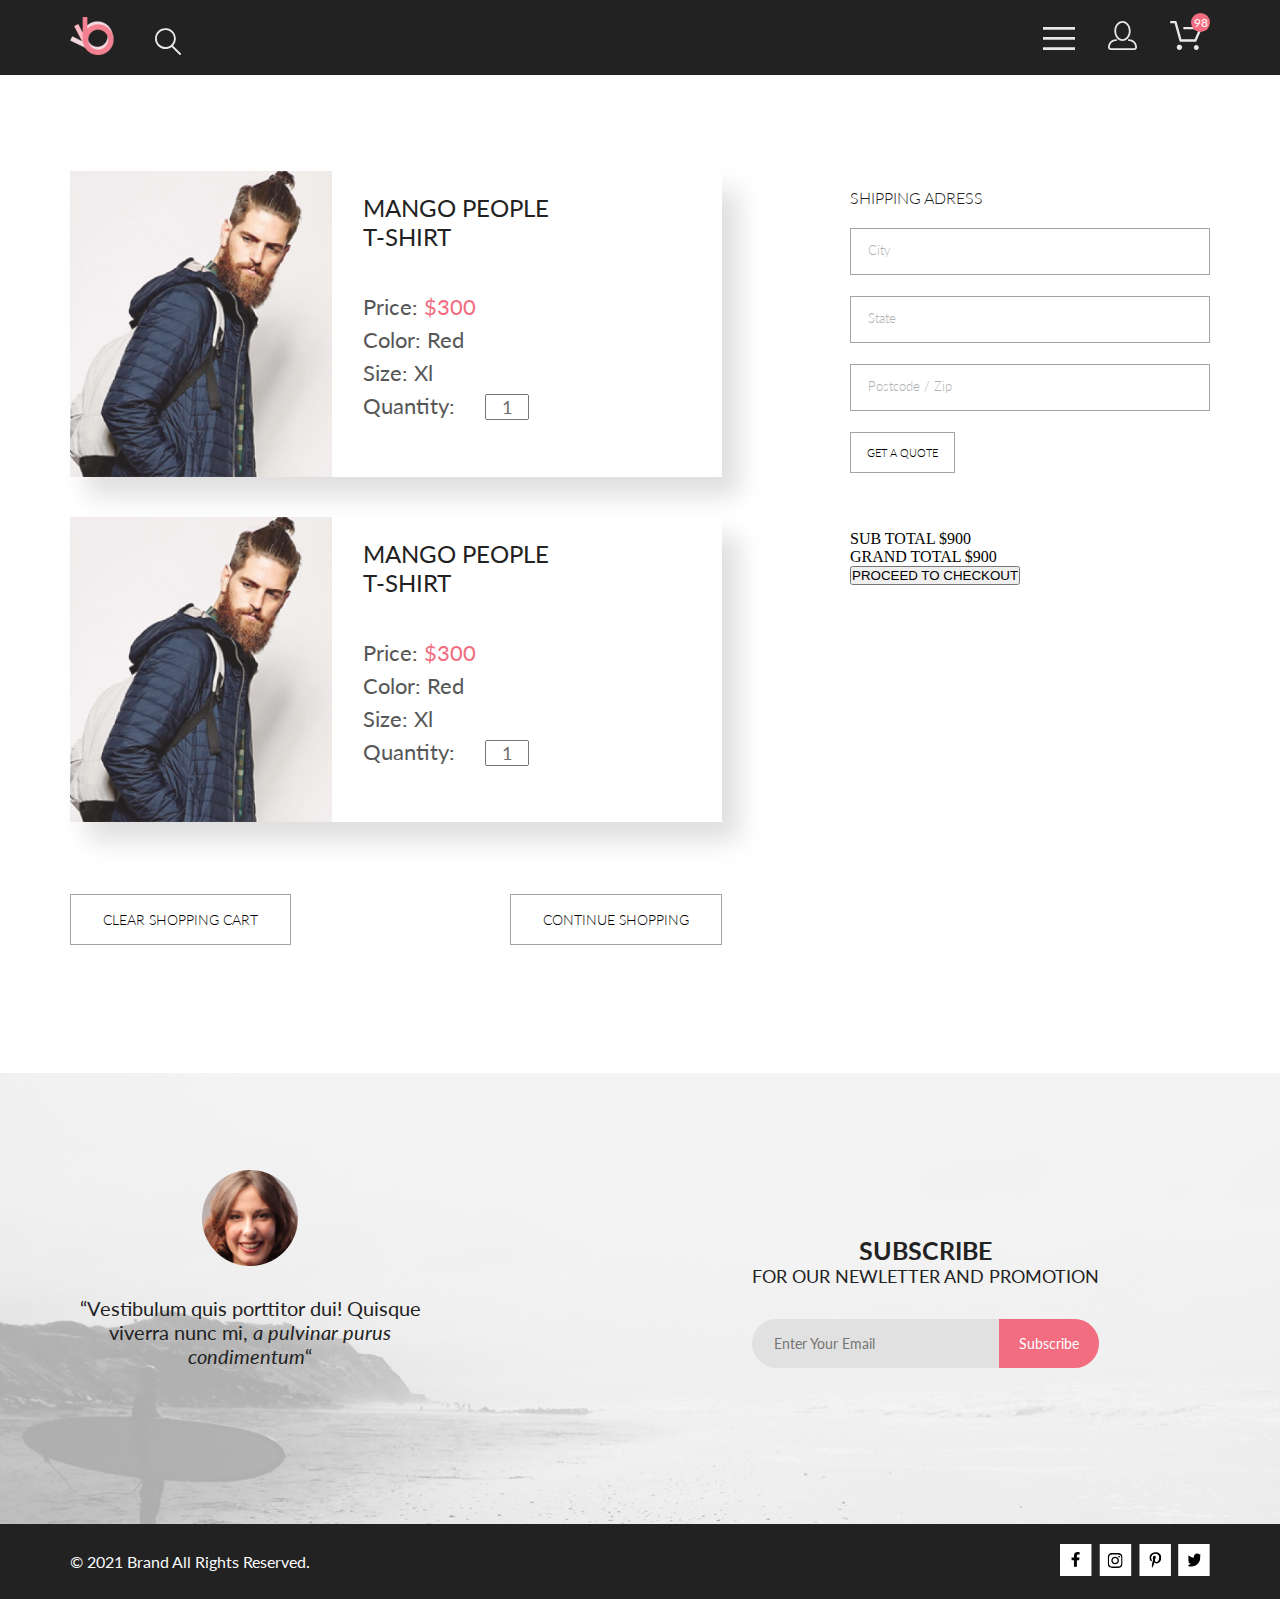
==== cart.html @ 13a2fc43 "Cart started" ====
<!DOCTYPE html>
<html lang="ru">

<head>
    <meta charset="UTF-8">
    <meta name="viewport" content="width=device-width, initial-scale=1.0">
    <link rel="stylesheet" href="assets/css/style.css">
    <title>TheBrand - cart</title>
</head>

<body>
    <header class="header">
        <div class="header__content center">
            <div class="header__content-left">
                <a href="index.html">
                    <svg width="44" height="38" viewBox="0 0 44 38" fill="none" xmlns="http://www.w3.org/2000/svg"
                        xmlns:xlink="http://www.w3.org/1999/xlink">
                        <rect width="44" height="38" fill="url(#pattern0)" />
                        <defs>
                            <pattern id="pattern0" patternContentUnits="objectBoundingBox" width="1" height="1">
                                <use xlink:href="#image0_128_53" transform="scale(0.0227273 0.0263158)" />
                            </pattern>
                            <image id="image0_128_53" width="44" height="38"
                                xlink:href="[data-uri]" />
                        </defs>
                    </svg>
                </a>
                <a class="head-button" href="#">
                    <svg width="26" height="27" viewBox="0 0 26 27" fill="none" xmlns="http://www.w3.org/2000/svg">
                        <path
                            d="M18.0596 17.6259C19.6713 15.8658 20.6282 13.6048 20.7698 11.2225C20.9113 8.84018 20.2288 6.48173 18.8369 4.54318C17.445 2.60463 15.4285 1.20404 13.126 0.576619C10.8234 -0.0508009 8.3751 0.13316 6.19217 1.09761C4.00923 2.06205 2.22462 3.74825 1.13804 5.87302C0.0514473 7.9978 -0.270946 10.4318 0.224996 12.7661C0.720938 15.1005 2.00501 17.1932 3.86158 18.6927C5.71815 20.1922 8.03413 21.0072 10.4206 21.0009C12.673 21.004 14.8645 20.27 16.6606 18.9109L24.4086 26.7179C24.4941 26.807 24.5965 26.8781 24.7099 26.927C24.8232 26.9759 24.9452 27.0017 25.0686 27.0029C25.1923 27.0033 25.3148 26.9782 25.4283 26.9292C25.5419 26.8801 25.6441 26.8082 25.7286 26.7179C25.9025 26.537 25.9997 26.2958 25.9997 26.0449C25.9997 25.794 25.9025 25.5528 25.7286 25.3719L18.0596 17.6259ZM1.88662 10.5009C1.89946 8.81563 2.41094 7.17187 3.35659 5.77685C4.30224 4.38183 5.63972 3.29801 7.20044 2.662C8.76115 2.02599 10.4752 1.86627 12.1266 2.20298C13.7779 2.53969 15.2926 3.35775 16.4797 4.55404C17.6668 5.75033 18.4732 7.27129 18.7972 8.92519C19.1212 10.5791 18.9483 12.2919 18.3002 13.8476C17.6522 15.4034 16.5581 16.7325 15.1559 17.6674C13.7536 18.6023 12.1059 19.1011 10.4206 19.1009C8.14916 19.0901 5.97482 18.1784 4.37484 16.566C2.77486 14.9537 1.87998 12.7724 1.88662 10.5009V10.5009Z"
                            fill="#E8E8E8" />
                    </svg>
                </a>
            </div>
            <div class="header__content-right">

                <label for="menu-check" class="head-button" id="header-menu-btn">
                    <svg width="32" height="23" viewBox="0 0 32 23" fill="none" xmlns="http://www.w3.org/2000/svg">
                        <path d="M0 23V20.31H32V23H0ZM0 12.76V10.07H32V12.76H0ZM0 2.69V0H32V2.69H0Z" fill="#E8E8E8" />
                    </svg>
                </label>

                <a class="head-button" id="profile-btn" href="#">
                    <svg width="29" height="29" viewBox="0 0 29 29" fill="none" xmlns="http://www.w3.org/2000/svg">
                        <path
                            d="M14.5 19.937C19 19.937 22.656 15.464 22.656 9.968C22.656 4.472 19 0 14.5 0C13.3631 0.0217413 12.2463 0.303398 11.2351 0.823397C10.2239 1.34339 9.34507 2.08794 8.66602 3C7.12663 4.99573 6.30819 7.45381 6.34399 9.974C6.34399 15.465 10 19.937 14.5 19.937ZM14.5 1.813C18 1.813 20.844 5.472 20.844 9.969C20.844 14.466 17.998 18.125 14.5 18.125C11.002 18.125 8.15603 14.465 8.15503 9.969C8.15403 5.473 11 1.813 14.5 1.813ZM20.844 18.125C20.6036 18.125 20.373 18.2205 20.203 18.3905C20.033 18.5605 19.9375 18.7911 19.9375 19.0315C19.9375 19.2719 20.033 19.5025 20.203 19.6725C20.373 19.8425 20.6036 19.938 20.844 19.938C22.526 19.9399 24.1386 20.6088 25.3279 21.7982C26.5172 22.9875 27.1861 24.6 27.188 26.282C27.1875 26.5221 27.0918 26.7523 26.922 26.9221C26.7522 27.0918 26.5221 27.1875 26.282 27.188H2.71997C2.47985 27.1875 2.24975 27.0918 2.07996 26.9221C1.91016 26.7523 1.81449 26.5221 1.81396 26.282C1.81608 24.6001 2.48517 22.9877 3.67444 21.7985C4.86371 20.6092 6.47608 19.9401 8.15796 19.938C8.39825 19.938 8.62868 19.8425 8.79858 19.6726C8.96849 19.5027 9.06396 19.2723 9.06396 19.032C9.06396 18.7917 8.96849 18.5613 8.79858 18.3914C8.62868 18.2215 8.39825 18.126 8.15796 18.126C5.99541 18.1279 3.92201 18.9875 2.39258 20.5164C0.863144 22.0453 0.00264777 24.1185 0 26.281C0.000794067 27.0019 0.287502 27.693 0.797241 28.2027C1.30698 28.7125 1.99811 28.9992 2.71899 29H26.282C27.0027 28.9989 27.6936 28.7121 28.2031 28.2024C28.7126 27.6927 28.9992 27.0017 29 26.281C28.9974 24.1187 28.1372 22.0457 26.6083 20.5168C25.0793 18.9878 23.0063 18.1276 20.844 18.125Z"
                            fill="#E8E8E8" />
                    </svg>


                </a>
                <a class="head-button" id="cart-btn" href="#">
                    <div class="chipcard">
                        <svg width="32" height="29" viewBox="0 0 32 29" fill="none" xmlns="http://www.w3.org/2000/svg">
                            <path
                                d="M26.2009 29C25.5532 28.9738 24.9415 28.6948 24.4972 28.2227C24.0529 27.7506 23.8114 27.1232 23.8245 26.475C23.8376 25.8269 24.1043 25.2097 24.5673 24.7559C25.0303 24.3022 25.6527 24.048 26.301 24.048C26.9493 24.048 27.5717 24.3022 28.0347 24.7559C28.4977 25.2097 28.7644 25.8269 28.7775 26.475C28.7906 27.1232 28.549 27.7506 28.1047 28.2227C27.6604 28.6948 27.0488 28.9738 26.401 29H26.2009ZM6.75293 26.32C6.75293 25.79 6.91011 25.2718 7.20459 24.8311C7.49907 24.3904 7.91764 24.0469 8.40735 23.844C8.89705 23.6412 9.43594 23.5881 9.95581 23.6915C10.4757 23.7949 10.9532 24.0502 11.328 24.425C11.7028 24.7998 11.9581 25.2773 12.0615 25.7972C12.1649 26.317 12.1118 26.8559 11.9089 27.3456C11.7061 27.8353 11.3626 28.2539 10.9219 28.5483C10.4812 28.8428 9.96304 29 9.43298 29C9.08087 29.0003 8.73212 28.9311 8.40674 28.7966C8.08135 28.662 7.78569 28.4646 7.53662 28.2158C7.28755 27.9669 7.09001 27.6713 6.9552 27.3461C6.82039 27.0208 6.75098 26.6721 6.75098 26.32H6.75293ZM10.553 20.686C10.2935 20.6868 10.0409 20.6024 9.83411 20.4457C9.62727 20.2891 9.47758 20.0689 9.40796 19.819L4.57495 2.36401H1.18201C0.868521 2.36401 0.567859 2.23947 0.346191 2.01781C0.124523 1.79614 0 1.49549 0 1.18201C0 0.868519 0.124523 0.567873 0.346191 0.346205C0.567859 0.124537 0.868521 5.81268e-06 1.18201 5.81268e-06H5.46301C5.7225 -0.00080736 5.97504 0.0837201 6.18176 0.240568C6.38848 0.397416 6.53784 0.617884 6.60693 0.868006L11.4399 18.323H24.6179L29.001 8.27501H14.401C14.2428 8.27961 14.0854 8.25242 13.9379 8.19507C13.7904 8.13771 13.6559 8.05134 13.5424 7.94108C13.4288 7.83082 13.3386 7.69891 13.277 7.55315C13.2154 7.40739 13.1836 7.25075 13.1836 7.0925C13.1836 6.93426 13.2154 6.77762 13.277 6.63186C13.3386 6.4861 13.4288 6.35419 13.5424 6.24393C13.6559 6.13367 13.7904 6.0473 13.9379 5.98994C14.0854 5.93259 14.2428 5.90541 14.401 5.91001H30.814C31.0097 5.90996 31.2022 5.95866 31.3744 6.05172C31.5465 6.14478 31.6928 6.27926 31.7999 6.44301C31.9078 6.60729 31.9734 6.79569 31.9908 6.99145C32.0083 7.18721 31.9771 7.38424 31.9 7.565L26.495 19.977C26.4026 20.1876 26.251 20.3668 26.0585 20.4927C25.866 20.6186 25.641 20.6858 25.411 20.686H10.553Z"
                                fill="#E8E8E8" />
                        </svg>
                        <div class="chipcard__chip">98</div>
                    </div>
                </a>

                <input type="checkbox" name="" id="menu-check">
                <nav class="menu-box">
                    <p class="title">MAIN</p>
                    <label for="menu-check" class="close-btn">
                        <svg width="13" height="13" viewBox="0 0 13 13" fill="none" xmlns="http://www.w3.org/2000/svg">
                            <path
                                d="M7.4158 6.00409L11.7158 1.71409C11.9041 1.52579 12.0099 1.27039 12.0099 1.00409C12.0099 0.73779 11.9041 0.482395 11.7158 0.294092C11.5275 0.105788 11.2721 0 11.0058 0C10.7395 0 10.4841 0.105788 10.2958 0.294092L6.0058 4.59409L1.7158 0.294092C1.52749 0.105788 1.2721 -1.9841e-09 1.0058 0C0.739497 1.9841e-09 0.484102 0.105788 0.295798 0.294092C0.107495 0.482395 0.0017066 0.73779 0.0017066 1.00409C0.0017066 1.27039 0.107495 1.52579 0.295798 1.71409L4.5958 6.00409L0.295798 10.2941C0.20207 10.3871 0.127676 10.4977 0.0769072 10.6195C0.0261385 10.7414 0 10.8721 0 11.0041C0 11.1361 0.0261385 11.2668 0.0769072 11.3887C0.127676 11.5105 0.20207 11.6211 0.295798 11.7141C0.388761 11.8078 0.499362 11.8822 0.621222 11.933C0.743081 11.9838 0.873786 12.0099 1.0058 12.0099C1.13781 12.0099 1.26852 11.9838 1.39038 11.933C1.51223 11.8822 1.62284 11.8078 1.7158 11.7141L6.0058 7.41409L10.2958 11.7141C10.3888 11.8078 10.4994 11.8822 10.6212 11.933C10.7431 11.9838 10.8738 12.0099 11.0058 12.0099C11.1378 12.0099 11.2685 11.9838 11.3904 11.933C11.5122 11.8822 11.6228 11.8078 11.7158 11.7141C11.8095 11.6211 11.8839 11.5105 11.9347 11.3887C11.9855 11.2668 12.0116 11.1361 12.0116 11.0041C12.0116 10.8721 11.9855 10.7414 11.9347 10.6195C11.8839 10.4977 11.8095 10.3871 11.7158 10.2941L7.4158 6.00409Z"
                                fill="#6F6E6E" />
                        </svg>
                    </label>
                    <ul>
                        <li class="group"><a href="">MAN</a>
                            <ul>
                                <li class="subgroup"><a href="">Accessories</a></li>
                                <li class="subgroup"><a href="">Bags</a></li>
                                <li class="subgroup"><a href="">Denim</a></li>
                                <li class="subgroup"><a href="">T-Shirts</a></li>
                            </ul>
                        </li>
                        <li class="group"><a href="">WOMAN</a>
                            <ul>
                                <li class="subgroup"><a href="">Accessories</a></li>
                                <li class="subgroup"><a href="">Jackets & Coats</a></li>
                                <li class="subgroup"><a href="">Polos</a></li>
                                <li class="subgroup"><a href="">Shirts</a></li>
                                <li class="subgroup"><a href="">T-Shirts</a></li>
                            </ul>
                        </li>
                        <li class="group"><a href="">KIDS</a>
                            <ul>
                                <li class="subgroup"><a href="">Accessories</a></li>
                                <li class="subgroup"><a href="">Jackets & Coats</a></li>
                                <li class="subgroup"><a href="">Polos</a></li>
                                <li class="subgroup"><a href="">T-Shirts</a></li>
                                <li class="subgroup"><a href="">Shirts</a></li>
                                <li class="subgroup"><a href="">Bags</a></li>
                            </ul>
                        </li>
                    </ul>
                </nav>

            </div>
        </div>



    </header>

    <main>
        <div class="cart center">
            <div class="cart__box">
                <div class="cart__list">
                    <div class="cart__item">
                        <img class="cart__img" src="assets/img/cat1.png" alt="">
                        <div class="cart__dsc">
                            <h2 class="cart__title">MANGO PEOPLE T-SHIRT</h2>
                            <p class="cart__text">Price: <span class="cart__text_price">$300</span></p>
                            <p class="cart__text">Color: Red</p>
                            <p class="cart__text">Size: Xl </p>
                            <p class="cart__text">Quantity: <input class="cart__item-quantity" type="number" min="1" value="1"></p>

                        </div>
                    </div>
                    <div class="cart__item">
                        <img class="cart__img" src="assets/img/cat1.png" alt="">
                        <div class="cart__dsc">
                            <h2 class="cart__title">MANGO PEOPLE T-SHIRT</h2>
                            <p class="cart__text">Price: <span class="cart__text_price">$300</span></p>
                            <p class="cart__text">Color: Red</p>
                            <p class="cart__text">Size: Xl </p>
                            <p class="cart__text">Quantity: <input class="cart__item-quantity" type="number" min="1" value="1"></p>

                        </div>
                    </div>
                    
                </div>
                <div class="cart__buttons">
                    <button class="cart__btn">
                        CLEAR SHOPPING CART
                    </button>
                    <button class="cart__btn">
                        CONTINUE SHOPPING
                    </button>
                </div>
            </div>
                
            <div class="cart__order">
                <form action="">
                    <div class="order-data">
                        <p class="order-label">
                            SHIPPING ADRESS
                        </p>
                        <input class="order-input" type="text" placeholder="City">
                        <input class="order-input" type="text" placeholder="State">
                        <input class="order-input" type="text" placeholder="Postcode / Zip">
                        <button class="order-quote">
                            GET A QUOTE
                        </button>
                    </div>
    
                    <div class="cart__proceed">
                        <p>
                            SUB TOTAL $900
                        </p>
                        <p>
                            GRAND TOTAL $900
                        </p>
                        <input type="submit" value="PROCEED TO CHECKOUT">
                    </div>
                </form>
            </div>
            

        </div>
    </main>

    <footer>
        <div class="subscribe">
            <div class="subscribe__content center">
                <div class="subscribe__content-left">
                    <div class="subcontainer">
                        <img src="assets/img/subscriber1.png" alt="">
                        <span>“Vestibulum quis porttitor dui! Quisque viverra nunc mi, <i>a pulvinar purus
                                condimentum</i>“</span>
                    </div>
                </div>
                <div class="subscribe__content-right">
                    <div class="subcontainer">
                        <span>SUBSCRIBE</span>
                        <span>FOR OUR NEWLETTER AND PROMOTION</span>
                        <form action="#" class="subscribe-form">
                            <input type="email" class="email-input" placeholder="Enter Your Email">
                            <input type="button" value="Subscribe" class="btn-subscribe">
                        </form>
                        </form>
                    </div>
                </div>
            </div>
        </div>
        <div class="bottom">
            <div class="bottom__content center">
                <div class="bottom__content-left">
                    <span>© 2021 Brand All Rights Reserved.</span>
                </div>
                <div class="bottom__content-right">
                    <a class="ext-link" href="#"><svg width="32" height="32" viewBox="0 0 32 32" fill="none"
                            xmlns="http://www.w3.org/2000/svg">
                            <path class="bg" d="M31.4506 0H0V32H31.4506V0Z" fill="white" />
                            <path class="symbol"
                                d="M19.0884 16.28L19.5069 13.616H16.8902V11.8873C16.8902 11.1585 17.2557 10.4481 18.4277 10.4481H19.6172V8.17997C19.6172 8.17997 18.5377 8 17.5056 8C15.3507 8 13.9422 9.27593 13.9422 11.5857V13.616H11.5469V16.28H13.9422V22.72H16.8902V16.28H19.0884Z"
                                fill="black" />
                        </svg></a>
                    <a class="ext-link" href="#"><svg width="33" height="32" viewBox="0 0 33 32" fill="none"
                            xmlns="http://www.w3.org/2000/svg">
                            <path class="bg" d="M32.1889 0H0.738281V32H32.1889V0Z" fill="white" />
                            <g clip-path="url(#clip0_128_232)">
                                <path class="symbol"
                                    d="M16.139 12.6816C14.0238 12.6816 12.3177 14.3849 12.3177 16.4966C12.3177 18.6083 14.0238 20.3117 16.139 20.3117C18.2541 20.3117 19.9602 18.6083 19.9602 16.4966C19.9602 14.3849 18.2541 12.6816 16.139 12.6816ZM16.139 18.9769C14.7721 18.9769 13.6547 17.8646 13.6547 16.4966C13.6547 15.1287 14.7688 14.0164 16.139 14.0164C17.5092 14.0164 18.6233 15.1287 18.6233 16.4966C18.6233 17.8646 17.5058 18.9769 16.139 18.9769ZM21.0078 12.5255C21.0078 13.0203 20.6087 13.4154 20.1165 13.4154C19.621 13.4154 19.2252 13.0169 19.2252 12.5255C19.2252 12.0341 19.6243 11.6357 20.1165 11.6357C20.6087 11.6357 21.0078 12.0341 21.0078 12.5255ZM23.5386 13.4287C23.4821 12.2367 23.2094 11.1808 22.3347 10.3109C21.4634 9.44097 20.4058 9.1687 19.2119 9.10894C17.9814 9.03921 14.2932 9.03921 13.0627 9.10894C11.8721 9.16538 10.8145 9.43765 9.93987 10.3076C9.06522 11.1775 8.79584 12.2333 8.73597 13.4253C8.66613 14.6539 8.66613 18.3361 8.73597 19.5646C8.79251 20.7566 9.06522 21.8124 9.93987 22.6824C10.8145 23.5523 11.8688 23.8246 13.0627 23.8843C14.2932 23.9541 17.9814 23.9541 19.2119 23.8843C20.4058 23.8279 21.4634 23.5556 22.3347 22.6824C23.2061 21.8124 23.4788 20.7566 23.5386 19.5646C23.6085 18.3361 23.6085 14.6572 23.5386 13.4287ZM21.949 20.8828C21.6895 21.5335 21.1874 22.0349 20.5322 22.2972C19.5511 22.6857 17.2231 22.596 16.139 22.596C15.0548 22.596 12.7235 22.6824 11.7457 22.2972C11.0939 22.0382 10.5917 21.5369 10.329 20.8828C9.93987 19.9033 10.0297 17.5791 10.0297 16.4966C10.0297 15.4142 9.9432 13.0867 10.329 12.1105C10.5884 11.4597 11.0906 10.9583 11.7457 10.696C12.7268 10.3076 15.0548 10.3972 16.139 10.3972C17.2231 10.3972 19.5545 10.3109 20.5322 10.696C21.184 10.955 21.6862 11.4564 21.949 12.1105C22.3381 13.09 22.2483 15.4142 22.2483 16.4966C22.2483 17.5791 22.3381 19.9066 21.949 20.8828Z"
                                    fill="black" />
                            </g>
                            <defs>
                                <clipPath id="clip0_128_232">
                                    <rect width="14.8991" height="17" fill="white" transform="translate(8.68555 8)" />
                                </clipPath>
                            </defs>
                        </svg>
                    </a>
                    <a class="ext-link" href="#"><svg width="32" height="32" viewBox="0 0 32 32" fill="none"
                            xmlns="http://www.w3.org/2000/svg">
                            <path class="bg" d="M31.9252 0H0.474609V32H31.9252V0Z" fill="white" />
                            <g clip-path="url(#clip0_0_1)">
                                <path class="symbol"
                                    d="M16.7403 8.20312C13.5556 8.20312 10.4082 10.3406 10.4082 13.8C10.4082 16 11.6374 17.25 12.3823 17.25C12.6896 17.25 12.8666 16.3875 12.8666 16.1438C12.8666 15.8531 12.1309 15.2344 12.1309 14.025C12.1309 11.5125 14.0305 9.73125 16.4889 9.73125C18.6027 9.73125 20.1671 10.9406 20.1671 13.1625C20.1671 14.8219 19.506 17.9344 17.3642 17.9344C16.5913 17.9344 15.9302 17.3719 15.9302 16.5656C15.9302 15.3844 16.7496 14.2406 16.7496 13.0219C16.7496 10.9531 13.835 11.3281 13.835 13.8281C13.835 14.3531 13.9002 14.9344 14.133 15.4125C13.7046 17.2688 12.8293 20.0344 12.8293 21.9469C12.8293 22.5375 12.9131 23.1188 12.969 23.7094C13.0745 23.8281 13.0218 23.8156 13.1832 23.7563C14.7476 21.6 14.6917 21.1781 15.3994 18.3562C15.7812 19.0875 16.7683 19.4812 17.5505 19.4812C20.8469 19.4812 22.3275 16.2469 22.3275 13.3313C22.3275 10.2281 19.6643 8.20312 16.7403 8.20312Z"
                                    fill="black" />
                            </g>
                            <defs>
                                <clipPath id="clip0_0_1">
                                    <rect width="11.9193" height="16" fill="white" transform="translate(10.4082 8)" />
                                </clipPath>
                            </defs>
                        </svg> </a>
                    <a class="ext-link" href="#"><svg width="32" height="32" viewBox="0 0 32 32" fill="none"
                            xmlns="http://www.w3.org/2000/svg">
                            <path class="bg" d="M31.6635 0H0.212891V32H31.6635V0Z" fill="white" />
                            <g clip-path="url(#clip0_0_1)">
                                <path class="symbol"
                                    d="M22.417 12.7405C22.427 12.8826 22.427 13.0248 22.427 13.1669C22.427 17.5019 19.1498 22.4969 13.1599 22.4969C11.3145 22.4969 9.60022 21.9588 8.1582 21.0248C8.4204 21.0552 8.67247 21.0654 8.94475 21.0654C10.4674 21.0654 11.8691 20.5476 12.9884 19.6644C11.5565 19.6339 10.3565 18.6898 9.94305 17.3903C10.1447 17.4207 10.3464 17.441 10.5582 17.441C10.8506 17.441 11.1431 17.4004 11.4153 17.3294C9.92291 17.0248 8.80355 15.705 8.80355 14.1111V14.0705C9.23715 14.3141 9.74139 14.4664 10.2758 14.4867C9.39849 13.8979 8.82373 12.8928 8.82373 11.7557C8.82373 11.1466 8.98504 10.5882 9.26741 10.1009C10.8708 12.0908 13.2809 13.3902 15.9833 13.5324C15.9329 13.2887 15.9027 13.035 15.9027 12.7811C15.9027 10.974 17.3548 9.50195 19.1598 9.50195C20.0976 9.50195 20.9446 9.89789 21.5396 10.5375C22.2757 10.3954 22.9816 10.1212 23.6068 9.74561C23.3648 10.507 22.8505 11.1466 22.1749 11.5527C22.8304 11.4817 23.4657 11.2989 24.0505 11.0451C23.6069 11.6948 23.0522 12.2735 22.417 12.7405Z"
                                    fill="black" />
                            </g>
                            <defs>
                                <clipPath id="clip0_0_1">
                                    <rect width="15.8924" height="16" fill="white" transform="translate(8.1582 8)" />
                                </clipPath>
                            </defs>
                        </svg></a>
                </div>
            </div>
        </div>
    </footer>
</body>

</html>
---- assets/css/style.css ----
@import url("https://fonts.googleapis.com/css2?family=Lato:ital,wght@0,300;0,400;0,700;0,900;1,400&display=swap");
.product-nav {
  background-color: #f8f3f4;
}
.product-nav__content {
  display: flex;
  justify-content: space-between;
  align-items: center;
  height: 148px;
}
.product-nav__content .title {
  font-family: "Lato", sans-serif;
  font-size: 24px;
  font-weight: 400;
  color: #F16D7F;
}
.product-nav__content .nav {
  display: flex;
  justify-content: space-between;
  list-style-type: none;
}
.product-nav__content .nav .nav-item:not(:last-child)::after {
  content: "/";
}
.product-nav__content .nav .nav-item:last-child .nav-link {
  font-family: "Lato", sans-serif;
  font-size: 14px;
  font-weight: 700;
  color: #F16D7F;
  padding-right: 0px;
}
.product-nav__content .nav .nav-item:first-child .nav-link {
  padding-left: 0;
}
.product-nav__content .nav .nav-item .nav-link {
  padding: 15px 5px;
  text-decoration: none;
  color: #636363;
  font-family: "Lato", sans-serif;
  font-size: 14px;
  font-weight: 300;
}
.product-nav__content .nav .nav-item .nav-link:hover {
  color: #F16D7F;
}

.product-view {
  background-color: #f7f7f7;
  border-top: 1px solid #EAEAEA;
  border-bottom: 1px solid #EAEAEA;
  padding: 10px 141px 42px;
  width: 100%;
  display: flex;
  justify-content: center;
  position: relative;
}
.product-view img {
  box-sizing: content-box;
  display: block;
  width: 100%;
  max-width: 597px;
}
.product-view .change-view {
  position: absolute;
  top: 50%;
  transform: translateY(-50%);
  border: none;
  background-color: #d3d3d3;
  cursor: pointer;
  padding: 8px;
}
.product-view .change-view:hover path {
  fill: #F16D7F;
}
.product-view .change-view#view-prev {
  left: 0px;
}
.product-view .change-view#view-next {
  right: 0px;
}

.product-params__content {
  transform: translateY(-64px);
  border: 1px solid #EAEAEA;
  background-color: #fff;
  padding: 64px calc(50% - 370.5px);
  margin-bottom: 65px;
  display: flex;
  justify-content: center;
  align-items: center;
  flex-direction: column;
}
.product-params__content .title {
  font-family: "Lato", sans-serif;
  font-size: 14px;
  font-weight: 300;
  color: #F16D7F;
  margin-bottom: 12px;
}
.product-params__content .divider {
  background-color: #F16D7F;
  border: none;
  width: 63px;
  height: 3px;
  margin-bottom: 12px;
}
.product-params__content .subtitle {
  font-family: "Lato", sans-serif;
  font-size: 18px;
  font-weight: 300;
  color: #4d4d4d;
  margin-bottom: 48px;
}
.product-params__content .text {
  font-family: "Lato", sans-serif;
  font-size: 14px;
  font-weight: 300;
  color: #5e5e5e;
  text-align: center;
  max-width: 550px;
  margin-bottom: 32px;
}
.product-params__content .price {
  width: 90%;
  text-align: center;
  font-family: "Lato", sans-serif;
  font-size: 24px;
  font-weight: 300;
  color: #F16D7F;
  padding-bottom: 65px;
  border-bottom: 1px solid #EAEAEA;
  margin-bottom: 65px;
}
.product-params__content .params-box {
  margin-bottom: 48px;
  display: flex;
  gap: 28px;
}
.product-params__content .params-box .params-item {
  position: relative;
}
.product-params__content .params-box .params-item .param-summary {
  display: flex;
  align-items: center;
  gap: 9px;
  cursor: pointer;
}
.product-params__content .params-box .params-item .param-summary .param-heading {
  font-family: "Lato", sans-serif;
  font-size: 14px;
  font-weight: 400;
  color: #6F6E6E;
}
.product-params__content .params-box .params-item .params-list {
  padding: 7px 30px 2px 9px;
  background: #fff;
  box-shadow: 6px 4px 35px 0px rgba(0, 0, 0, 0.21);
  position: absolute;
  top: 22px;
}
.product-params__content .params-box .params-item .params-list-item {
  display: flex;
  gap: 9px;
  padding-bottom: 9px;
}
.product-params__content .params-box .params-item .params-list-item label {
  font-family: "Lato", sans-serif;
  font-size: 14px;
  font-weight: 400;
  color: #6F6E6E;
}
.product-params__content .params-box .params-item[open] svg {
  transform: rotate(180deg);
}
.product-params__content .add-button {
  display: flex;
  align-items: center;
  gap: 23px;
  padding: 15px 57px 14px 24px;
  font-family: "Lato", sans-serif;
  font-size: 16px;
  font-weight: 400;
  color: #F16D7F;
  background-color: #fff;
  border: 1px solid #F16D7F;
  cursor: pointer;
  transition: all 0.3s;
}
.product-params__content .add-button path {
  transition: all 0.3s;
  fill: #EF5B70;
}
.product-params__content .add-button:hover {
  transition: all 0.3s;
  background-color: #F16D7F;
  color: #fff;
}
.product-params__content .add-button:hover path {
  transition: all 0.3s;
  fill: #fff;
}

.prod {
  margin-bottom: 128px;
}

@media (max-width: 767px) {
  .product-view {
    padding-left: 0;
    padding-right: 0;
  }
  .product-view img {
    max-width: 466px;
  }
  div.product-params {
    padding: 0 0;
    transform: translateY(63px);
    margin-bottom: 128px;
  }
  div.product-params__content {
    padding-left: 16px;
    padding-right: 16px;
    border-left: 0;
    border-right: 0;
  }
  .prod :nth-child(n+3) {
    display: none;
  }
}
@media (max-width: 575px) {
  .product-nav__content {
    flex-direction: column;
    justify-content: center;
    gap: 32px;
  }
  div.product-params {
    margin-bottom: 0;
  }
  div.product-params__content .text {
    line-height: 143.1%;
  }
  div.product-params__content .price {
    width: 60%;
  }
  div.product-params__content .params-box .params-item .param-summary .param-heading {
    font-size: 10px;
  }
  div.prod {
    margin-bottom: 64px;
  }
}
.products .filter-box {
  margin-top: 38px;
  margin-bottom: 64px;
  position: relative;
  background-color: #fff;
}
.products .filter-box .filter-list {
  position: absolute;
  z-index: 500;
  padding-left: 16px;
  padding-right: 16px;
  width: 100%;
  background-color: #fff;
}
.products .filter-box .filter-list[open] {
  box-shadow: 6px 4px 35px rgba(0, 0, 0, 0.21);
  color: #F16D7F;
  z-index: 600;
}
.products .filter-box .filter-list[open] path {
  fill: #F16D7F;
}
.products .filter-box .filter-list-heading {
  padding-top: 13px;
  padding-left: 16px;
  margin-bottom: 16px;
  cursor: pointer;
  list-style: none;
  display: flex;
  gap: 11px;
  font-family: "Lato", sans-serif;
  font-size: 14px;
  font-weight: 600;
}
.products .filter-box .filter-list-heading:hover {
  color: #F16D7F;
}
.products .filter-box .filter-list-heading:hover path {
  fill: #F16D7F;
}
.products .filter-box .filter-list .filter-sublist-heading {
  margin-left: 16px;
  margin-bottom: 18px;
  list-style: none;
  cursor: pointer;
  padding: 8px 8px 11px 12px;
  border-left: 5px solid #F16D7F;
  border-bottom: 1px solid #EAEAEA;
  font-family: "Lato", sans-serif;
  font-size: 14px;
  font-weight: 400;
  color: #6F6E6E;
}
.products .filter-box .filter-list .filter-sublist-heading:hover {
  color: #F16D7F;
}
.products .filter-box .filter-list .filter-sublist-heading:hover path {
  fill: #F16D7F;
}
.products .filter-box .filter-list .filter-sublist-item {
  padding-left: 34px;
  padding-bottom: 5px;
  padding-top: 5px;
  padding: 5px 10px 5px 34px;
  list-style-type: none;
  font-family: "Lato", sans-serif;
  font-size: 14px;
  font-weight: 400;
  color: #6F6E6E;
}
.products .filter-box .filter-list .filter-sublist-item:hover a {
  color: #F16D7F;
}
.products .filter-box .filter-list .filter-sublist-item:hover a path {
  fill: #F16D7F;
}
.products .filter-box .filter-list .filter-sublist li:last-of-type {
  margin-bottom: 20px;
}
.products .filter-box .filter-list .filter-sublist a {
  color: #6F6E6E;
}
.products .filter-box .filter-list .filter-sublist[open] .filter-sublist-heading {
  color: #F16D7F;
}
.products .filter-box .filter-list .filter-sublist[open] .filter-sublist-heading path {
  fill: #F16D7F;
}
.products .filter-params {
  grid-column: span 2;
  background-color: #fff;
  margin-top: 51px;
  display: flex;
  flex-wrap: wrap;
  gap: 28px;
}
.products .filter-params .filter-params-item {
  position: relative;
}
.products .filter-params .filter-params-item .param-summary {
  display: flex;
  align-items: center;
  gap: 9px;
  cursor: pointer;
}
.products .filter-params .filter-params-item .param-summary .param-heading {
  font-family: "Lato", sans-serif;
  font-size: 14px;
  font-weight: 400;
  color: #6F6E6E;
}
.products .filter-params .filter-params-item .params-list {
  padding: 7px 30px 2px 9px;
  background: #fff;
  box-shadow: 6px 4px 35px 0px rgba(0, 0, 0, 0.21);
  position: absolute;
  z-index: 500;
  top: 22px;
  right: 0;
}
.products .filter-params .filter-params-item .params-list-item {
  display: flex;
  gap: 9px;
  padding-bottom: 9px;
}
.products .filter-params .filter-params-item .params-list-item .param-item-label {
  font-family: "Lato", sans-serif;
  font-size: 14px;
  font-weight: 400;
  color: #6F6E6E;
}
.products .filter-params .filter-params-item[open] svg {
  transform: rotate(180deg);
}
.products .page-links {
  margin-top: 48px;
  padding: 14px 15px;
  border: 1px solid #EAEAEA;
  border-radius: 3px;
}
.products .page-links ul {
  display: flex;
  list-style-type: none;
  padding: 0;
  margin: 0;
  font-family: "Lato", sans-serif;
  font-size: 16px;
  font-weight: 400;
  color: #6F6E6E;
}
.products .page-links ul li {
  display: block;
}
.products .page-links ul li:not(:last-child) {
  padding-right: 18px;
}
.products .page-links ul li:hover {
  color: #F16D7F;
}
.products .page-links ul li:hover path {
  fill: #F16D7F;
}

@media (max-width: 767px) {
  .products .filter-box {
    margin-top: 14px;
    margin-bottom: 40px;
  }
  .products .filter-params {
    grid-column: span 1;
    margin-top: 24px;
    justify-content: end;
    gap: clamp(10px, 2.5vw, 28px);
  }
  .products .filter-params .filter-params-item .param-summary {
    gap: 3px;
  }
  .products-list-item:last-of-type {
    display: none;
  }
}
@media (max-width: 575px) {
  .products .filter-box .filter-list {
    padding-left: 0;
  }
  .products .filter-box .filter-list-heading {
    padding-left: 0;
  }
  .products .filter-box .filter-list-heading .filter-tag {
    display: none;
  }
  .products .filter-box .filter-list-heading .filter-icon svg {
    width: 37px;
    height: 25px;
  }
  .products .filter-params {
    position: absolute;
    top: 225px;
    right: 16px;
    z-index: 500;
  }
}
.cart {
  display: flex;
  justify-content: space-between;
  gap: 20px;
}
.cart__box {
  margin-top: 96px;
  margin-bottom: 128px;
  flex-basis: 652px;
}
.cart__list {
  display: flex;
  flex-wrap: wrap;
  gap: 40px;
  margin-bottom: 72px;
}
.cart__item {
  display: flex;
  width: 100%;
  box-shadow: 17px 19px 24px rgba(0, 0, 0, 0.13);
}
.cart__img {
  display: block;
  max-width: 262px;
  width: 50%;
  height: auto;
}
.cart__dsc {
  padding: 22px 0px 0px 31px;
}
.cart__title {
  font-family: "Lato", sans-serif;
  font-size: 24px;
  font-weight: 400;
  color: #222222;
  max-width: 202px;
  margin-bottom: 42px;
}
.cart__text {
  font-family: "Lato", sans-serif;
  font-size: 22px;
  font-weight: 400;
  color: #575757;
  margin-bottom: 6px;
}
.cart__text_price {
  color: #F16D7F;
}
.cart__item-quantity {
  width: 44px;
  text-align: right;
  margin-left: 24px;
  font-family: "Lato", sans-serif;
  font-size: 18px;
  font-weight: 400;
  color: #6F6E6E;
}
.cart__buttons {
  display: flex;
  justify-content: space-between;
}
.cart__btn {
  border: 1px solid #a4a4a4;
  background-color: #fff;
  padding: 1rem 2rem;
  font-family: "Lato", sans-serif;
  font-size: 14px;
  font-weight: 300;
}
.cart__order {
  margin-top: 113px;
  flex-basis: 360px;
}
.cart__order .order-data {
  margin-bottom: 57px;
}
.cart__order .order-label {
  font-family: "Lato", sans-serif;
  font-size: 16px;
  font-weight: 300;
  color: #222222;
  margin-bottom: 21px;
}
.cart__order .order-input {
  display: block;
  width: 100%;
  margin-bottom: 21px;
  border: 1px solid #a4a4a4;
  padding: 13px 17px 16px 17px;
  font-family: "Lato", sans-serif;
  font-size: 13px;
  font-weight: 300;
}
.cart__order .order-input::placeholder {
  color: #b1b1b1;
}
.cart__order .order-quote {
  border: 1px solid #a4a4a4;
  background-color: #fff;
  padding: 0.8rem 1rem;
  font-family: "Lato", sans-serif;
  font-size: 11px;
  font-weight: 300;
}

@media (max-width: 767px) {
  .cart {
    flex-direction: column;
  }
  .cart__list {
    max-width: 734px;
    width: 100%;
  }
  .cart__order {
    width: 100%;
  }
}
* {
  box-sizing: border-box;
  padding: 0;
  margin: 0;
}
* a {
  text-decoration: none;
}
* a:visited {
  color: inherit;
}

body {
  display: flex;
  flex-direction: column;
  min-height: 100vh;
}

main {
  flex: 1;
}

.center {
  max-width: 1172px;
  margin: 0 auto;
  padding: 0 16px;
}

.header {
  background-color: #222222;
  overflow-x: clip;
  position: relative;
}
.header #menu-check {
  display: none;
}
.header #menu-check:checked ~ .menu-box {
  right: 0px;
}
.header .menu-box {
  background-color: #fff;
  padding: 37px 73px 37px 33px;
  position: absolute;
  top: 75px;
  right: -300px;
  z-index: 5000;
  filter: drop-shadow(6px 4px 35px rgba(0, 0, 0, 0.21));
  transition: right 0.3s;
}
.header .menu-box ul {
  list-style-type: none;
}
.header .menu-box .title {
  font-family: "Lato", sans-serif;
  font-size: 14px;
  font-weight: 700;
  margin-bottom: 24px;
}
.header .menu-box .close-btn {
  position: absolute;
  top: 16px;
  right: 16px;
  cursor: pointer;
}
.header .menu-box .close-btn:hover path {
  fill: #F16D7F;
}
.header .menu-box .group {
  font-family: "Lato", sans-serif;
  font-size: 14px;
  font-weight: 400;
  color: #F16D7F;
  margin-bottom: 20px;
}
.header .menu-box .group :first-child {
  margin-top: 7px;
}
.header .menu-box .group .subgroup {
  font-family: "Lato", sans-serif;
  font-size: 14px;
  font-weight: 400;
  color: #6F6E6E;
  padding: 5px 5px 5px 20px;
  cursor: pointer;
}
.header .menu-box .group .subgroup:hover {
  color: #F16D7F;
}
.header__content {
  height: 75px;
  width: 100%;
  display: flex;
  justify-content: space-between;
  align-items: center;
}
.header__content .head-button {
  display: block;
  cursor: pointer;
}
.header__content .head-button:hover path {
  fill: #F16D7F;
}
.header__content-left {
  display: flex;
  justify-content: start;
  align-items: end;
  gap: 41px;
}
.header__content-right {
  display: flex;
  justify-content: end;
  align-items: end;
  gap: 33px;
}
.header .chipcard {
  position: relative;
  margin-right: 8px;
}
.header .chipcard__chip {
  position: absolute;
  display: flex;
  justify-content: center;
  align-items: center;
  font-family: "Lato", sans-serif;
  font-size: 12px;
  font-weight: 400;
  color: white;
  top: -8px;
  right: -8px;
  background-color: #F16D7F;
  border-radius: 50%;
  width: 19px;
  height: 19px;
}

.banner {
  background-color: #f1e4e6;
  margin-bottom: 65px;
}
.banner__content {
  display: flex;
}
.banner__content-left {
  display: flex;
  justify-content: end;
  width: 50%;
}
.banner__content-left img {
  display: block;
  max-width: 100%;
}
.banner__content-right {
  display: flex;
  align-items: center;
  padding-right: 16px;
  padding-bottom: 5vw;
}
.banner__content-right .text {
  border-left: 12px solid #F16D7F;
  padding-left: 16px;
}
.banner__content-right .text :nth-child(1) {
  font-family: "Lato", sans-serif;
  font-size: clamp(44px, 5vw, 48px);
  font-weight: 900;
  display: block;
}
.banner__content-right .text :nth-child(2), .banner__content-right .text :nth-child(3) {
  font-family: "Lato", sans-serif;
  font-size: clamp(24px, 3vw, 32px);
  font-weight: 700;
}
.banner__content-right .text :nth-child(3) {
  color: #F16D7F;
}

.offer {
  display: grid;
  grid-template-columns: repeat(3, minmax(auto, max-content));
  overflow: hidden;
  column-gap: clamp(16px, 2%, 30px);
  row-gap: clamp(16px, 5%, 30px);
  margin-bottom: 96px;
}
.offer .text {
  position: absolute;
  width: 100%;
  height: 100%;
  top: 0;
  left: 0;
  transition: transform 0.2s ease-in-out;
  display: flex;
  justify-content: center;
  align-items: center;
  flex-direction: column;
}
.offer .text :nth-child(1) {
  font-family: "Lato", sans-serif;
  font-size: 16px;
  font-weight: 400;
  color: #fff;
}
.offer .text :nth-child(2), .offer .banner__content-right .text :nth-child(3), .banner__content-right .offer .text :nth-child(3) {
  font-family: "Lato", sans-serif;
  font-size: 24px;
  font-weight: 700;
  color: #F16D7F;
}
.offer img {
  width: 100%;
  display: block;
}
.offer .overlay {
  position: absolute;
  top: 0;
  left: 0;
  width: 100%;
  height: 100%;
  background: #211616;
  opacity: 0.7;
  transition: opacity 0.3s;
}
.offer .cell {
  position: relative;
  grid-row: 1/2;
}
.offer .bigcell {
  position: relative;
  grid-column: 1/-1;
  grid-row: 2/3;
}
.offer .offer-btn:hover .overlay {
  opacity: 0;
  transition: opacity 0.3s;
}

.products {
  display: flex;
  align-items: center;
  flex-direction: column;
  margin-bottom: 95px;
}
.products-title {
  padding-bottom: 48px;
}
.products-title :nth-child(1) {
  font-family: "Lato", sans-serif;
  font-size: 30px;
  font-weight: 400;
  text-align: center;
  display: block;
}
.products-title :nth-child(2), .products-title .banner__content-right .text :nth-child(3), .banner__content-right .text .products-title :nth-child(3) {
  font-family: "Lato", sans-serif;
  font-size: 14px;
  font-weight: 400;
}
.products-list {
  display: grid;
  grid-template-columns: repeat(3, 1fr);
  gap: clamp(16px, 2.5vw, 30px);
}
.products-list-item {
  background-color: #f8f8f8;
  position: relative;
}
.products-list-item .item-link {
  text-decoration: none;
}
.products-list-item img {
  width: 100%;
}
.products-list-item .add-box {
  position: absolute;
  width: 100%;
  display: none;
  justify-content: center;
  top: 30%;
  pointer-events: none;
}
.products-list-item .add-btn {
  display: flex;
  align-items: center;
  gap: 11px;
  border: 1px solid #fff;
  padding: 11px 16px 11px 13px;
  text-decoration: none;
  font-family: "Lato", sans-serif;
  font-size: 14px;
  font-weight: 400;
  color: #fff;
  pointer-events: all;
}
.products-list-item .add-btn:hover {
  box-shadow: 0px 0px 10px 0px #fff;
}
.products-list-item .spec {
  padding: 25px 28px 20px 18px;
}
.products-list-item .spec .name {
  display: block;
  font-family: "Lato", sans-serif;
  font-size: 13px;
  font-weight: 400;
  color: #5d5d5d;
  padding-bottom: 13px;
}
.products-list-item .spec .desc {
  display: block;
  font-family: "Lato", sans-serif;
  font-size: 14px;
  font-weight: 300;
  color: #5d5d5d;
  padding-bottom: 18px;
}
.products-list-item .spec .price {
  display: block;
  font-family: "Lato", sans-serif;
  font-size: 16px;
  font-weight: 400;
  color: #F16D7F;
}
.products-list-item:hover img {
  filter: brightness(0.3);
}
.products-list-item:hover .add-box {
  display: flex;
}
.products-link {
  margin-top: 48px;
  text-decoration: none;
  font-family: "Lato", sans-serif;
  font-size: 16px;
  font-weight: 400;
  padding: 15px 39px;
  border: 1px solid #F16D7F;
  color: #F16D7F;
  cursor: pointer;
  transition: all 0.3s;
}
.products-link:hover {
  background-color: #F16D7F;
  color: #fff;
}
.products-link:hover path {
  fill: #fff;
}

.feature {
  background-color: #222222;
  padding: 103px 0;
}
.feature__content {
  display: flex;
  align-items: center;
  gap: clamp(16px, 16px + 14 * (100vw - 1024px) / 156, 30px);
}
.feature__content-item {
  max-width: 360px;
  display: flex;
  align-items: center;
  flex-direction: column;
}
.feature__content-item :nth-child(1) {
  display: block;
  margin-bottom: 28px;
}
.feature__content-item :nth-child(2), .feature__content-item .banner__content-right .text :nth-child(3), .banner__content-right .text .feature__content-item :nth-child(3) {
  font-family: "Lato", sans-serif;
  font-size: 20px;
  font-weight: 400;
  text-align: center;
  color: #FBFBFB;
  display: block;
  margin-bottom: 16px;
}
.feature__content-item :nth-child(3) {
  font-family: "Lato", sans-serif;
  font-size: 14px;
  font-weight: 300;
  text-align: center;
  color: #FBFBFB;
  display: block;
  padding: 0 30px;
}

.subscribe {
  padding-bottom: 156px;
  padding-top: 97px;
  background-image: url("/assets/img/subscribe_bg.png");
  background-size: cover;
  background-repeat: no-repeat;
  background-position: bottom;
}
.subscribe__content {
  display: flex;
  justify-content: space-between;
  align-items: end;
  gap: 10px;
}
.subscribe__content-left {
  max-width: 360px;
}
.subscribe__content-left .subcontainer {
  display: flex;
  align-items: center;
  flex-direction: column;
}
.subscribe__content-left .subcontainer :nth-child(1) {
  margin-bottom: 30px;
}
.subscribe__content-left .subcontainer :nth-child(2), .subscribe__content-left .subcontainer .banner__content-right .text :nth-child(3), .banner__content-right .text .subscribe__content-left .subcontainer :nth-child(3) {
  font-family: "Lato", sans-serif;
  font-size: 20px;
  font-weight: 400;
  color: #222222;
  text-align: center;
}
.subscribe__content-right {
  width: 50%;
  display: flex;
  justify-content: center;
}
.subscribe__content-right .subcontainer {
  display: flex;
  align-items: center;
  flex-direction: column;
  max-width: 360px;
}
.subscribe__content-right .subcontainer :nth-child(1) {
  font-family: "Lato", sans-serif;
  font-size: 25px;
  font-weight: 700;
  color: #222222;
}
.subscribe__content-right .subcontainer :nth-child(2), .subscribe__content-right .subcontainer .banner__content-right .text :nth-child(3), .banner__content-right .text .subscribe__content-right .subcontainer :nth-child(3) {
  font-family: "Lato", sans-serif;
  font-size: 18px;
  font-weight: 400;
  color: #222222;
  padding-bottom: 32px;
}
.subscribe__content-right .subcontainer .subscribe-form {
  display: flex;
  width: 100%;
}
.subscribe__content-right .subcontainer .subscribe-form .email-input {
  background-color: #e1e1e1;
  border: 0;
  height: 49px;
  width: 100%;
  border-radius: 25px 0 0 25px;
  padding: 15px 22px 15px 22px;
  font-family: "Lato", sans-serif;
  font-size: 14px;
  font-weight: 400;
  color: #222222;
}
.subscribe__content-right .subcontainer .subscribe-form .btn-subscribe {
  background-color: #F16D7F;
  border: 0;
  height: 49px;
  border-radius: 0 25px 25px 0;
  padding: 15px 20px;
  font-family: "Lato", sans-serif;
  font-size: 14px;
  font-weight: 400;
  color: #fff;
  cursor: pointer;
  transition: 0.2s;
}
.subscribe__content-right .subcontainer .subscribe-form .btn-subscribe:hover {
  box-shadow: 3px 0px 13px 0px #F16D7F;
}

.bottom {
  background-color: #222222;
}
.bottom__content {
  height: 75px;
  width: 100%;
  display: flex;
  justify-content: space-between;
  align-items: center;
}
.bottom__content-left {
  font-family: "Lato", sans-serif;
  font-size: 16px;
  font-weight: 400;
  color: #FBFBFB;
}
.bottom__content-right {
  display: flex;
  justify-content: end;
  align-items: end;
  gap: 7px;
}
.bottom__content-right .ext-link:hover .bg {
  fill: #F16D7F;
}
.bottom__content-right .ext-link:hover .symbol {
  fill: #FBFBFB;
}

@media (max-width: 767px) {
  .header__content {
    padding: 0 32px;
  }
  .banner {
    margin-bottom: 20px;
  }
  .banner .text :nth-child(1) {
    font-family: "Lato", sans-serif;
    font-size: clamp(38px, 6vw, 44px);
    font-weight: 900;
  }
  .banner .text :nth-child(2), .banner .banner__content-right .text :nth-child(3), .banner__content-right .banner .text :nth-child(3) {
    font-family: "Lato", sans-serif;
    font-size: clamp(20px, 3.5vw, 24px);
    font-weight: 700;
  }
  .offer {
    margin-bottom: 154px;
  }
  .products {
    margin-bottom: 64px;
  }
  .products-list {
    grid-template-columns: repeat(2, minmax(auto, max-content));
    gap: 16px;
  }
  .feature {
    padding: 48px 0 64px;
  }
  .feature__content {
    flex-direction: column;
    gap: 48px;
  }
  .subscribe {
    padding-bottom: 140px;
    padding-top: 64px;
  }
  .subscribe__content {
    flex-direction: column;
    align-items: center;
    gap: 60px;
  }
  .subscribe__content-right {
    width: 100%;
    max-width: 360px;
  }
  .subscribe__content-right .subcontainer :nth-child(2), .subscribe__content-right .subcontainer .banner__content-right .text :nth-child(3), .banner__content-right .text .subscribe__content-right .subcontainer :nth-child(3) {
    padding-bottom: 27px;
  }
  .bottom__content {
    padding: 0 32px;
  }
}
@media (max-width: 575px) {
  .header__content {
    padding: 0 16px;
  }
  .header__content-right #profile-btn {
    display: none;
  }
  .header__content-right #cart-btn {
    display: none;
  }
  .banner {
    margin-bottom: 64px;
  }
  .banner__content {
    display: flex;
    justify-content: center;
    align-items: center;
  }
  .banner__content-left {
    display: none;
  }
  .banner__content-right {
    height: 363px;
    padding: 0 16px;
  }
  .banner__content-right .text :nth-child(1) {
    font-family: "Lato", sans-serif;
    font-size: 38px;
    font-weight: 900;
  }
  .banner__content-right .text :nth-child(2), .banner__content-right .text :nth-child(3) {
    font-family: "Lato", sans-serif;
    font-size: 20px;
    font-weight: 700;
  }
  .offer {
    margin-bottom: 64px;
    grid-template-columns: repeat(1, minmax(auto, max-content));
    justify-content: center;
    gap: 32px;
  }
  .offer .cell,
  .offer .bigcell {
    grid-row: auto;
    grid-column: 1/-1;
  }
  .offer .bigcell > img {
    height: 111px;
    object-fit: cover;
  }
  .products {
    margin-bottom: 96px;
  }
  .products-list {
    grid-template-columns: repeat(1, minmax(auto, max-content));
  }
  .feature {
    padding: 46px 0 81px;
  }
  .feature__content {
    flex-direction: column;
    gap: 48px;
  }
  .subscribe {
    padding-bottom: 109px;
  }
  .bottom {
    padding-top: 43px;
    padding-bottom: 9px;
  }
  .bottom__content {
    flex-direction: column-reverse;
    padding: 0 32px;
  }
}/*# sourceMappingURL=style.css.map */
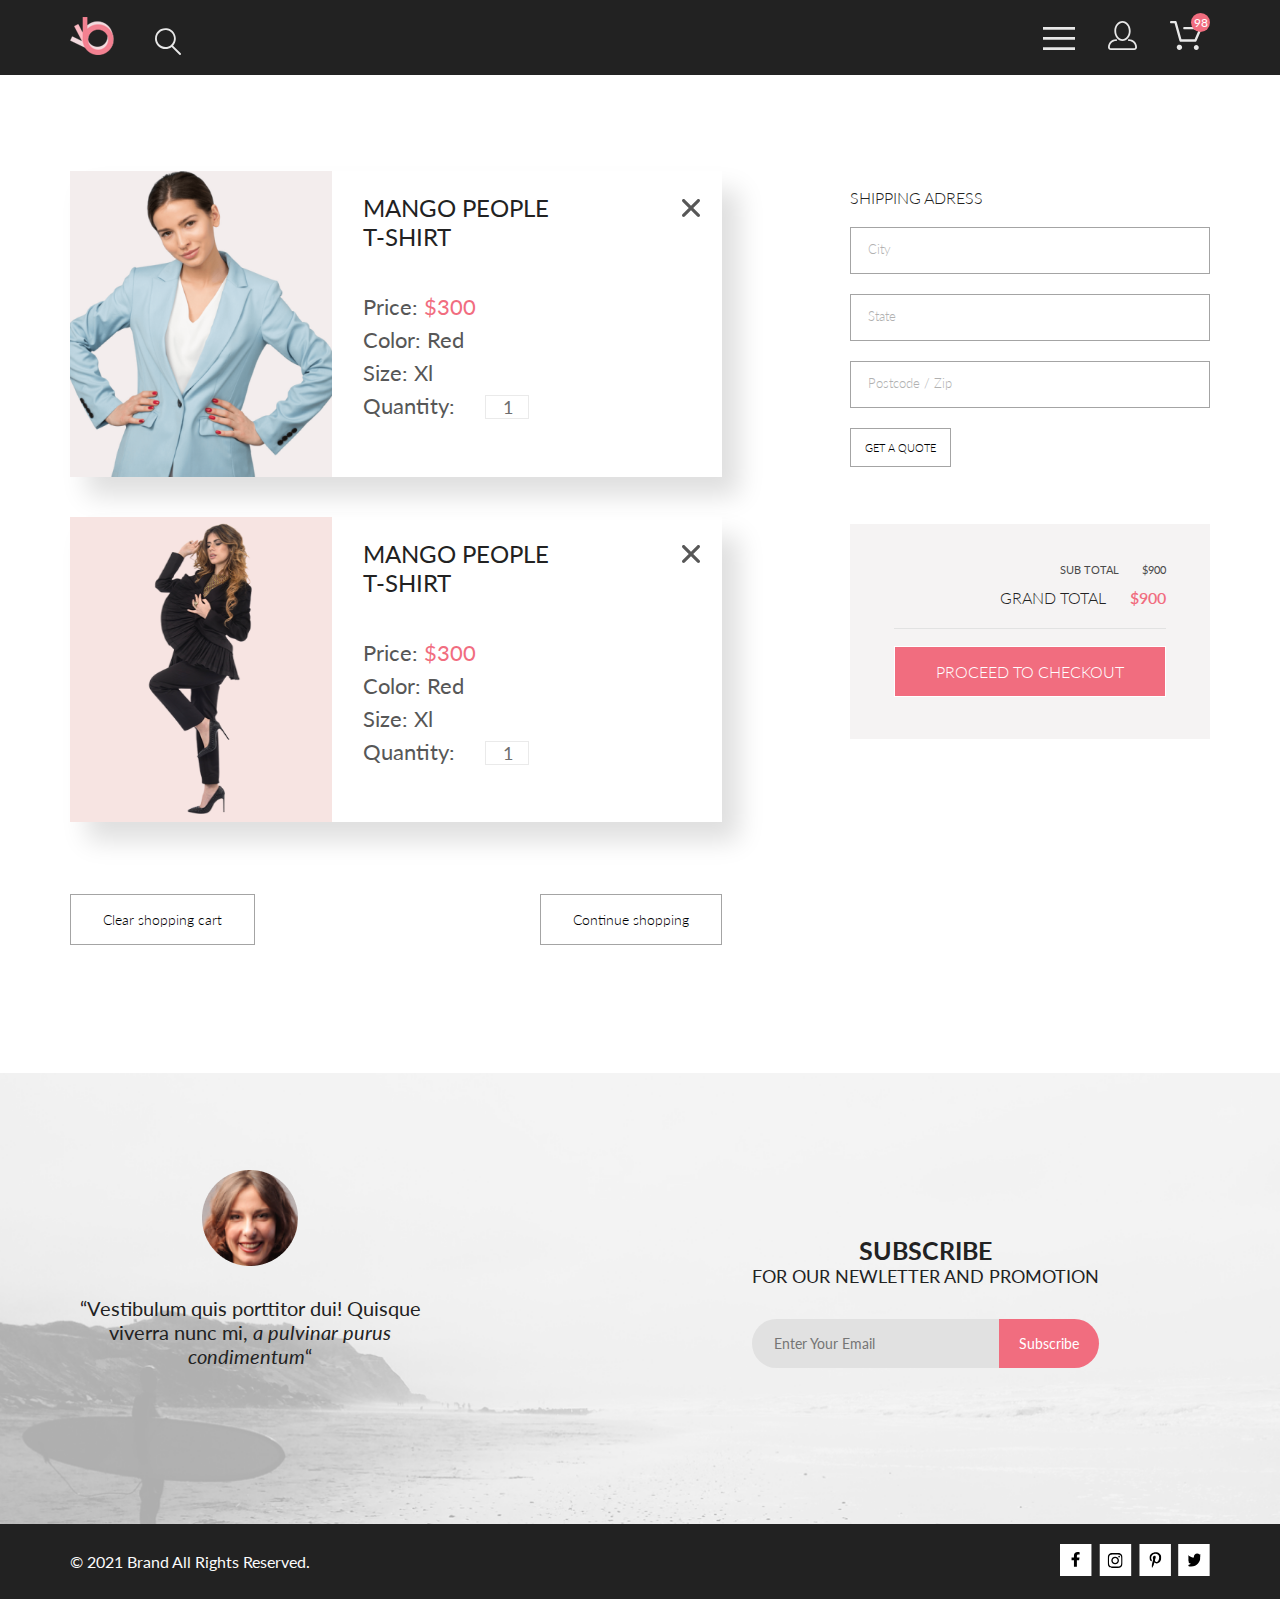
==== commit 511b70f5: "Cart proceed" ====
--- a/cart.html
+++ b/cart.html
@@ -114,41 +114,51 @@
             <div class="cart__box">
                 <div class="cart__list">
                     <div class="cart__item">
-                        <img class="cart__img" src="assets/img/cat1.png" alt="">
+                        <img class="cart__img" src="assets/img/product5.png" alt="">
                         <div class="cart__dsc">
                             <h2 class="cart__title">MANGO PEOPLE T-SHIRT</h2>
                             <p class="cart__text">Price: <span class="cart__text_price">$300</span></p>
                             <p class="cart__text">Color: Red</p>
                             <p class="cart__text">Size: Xl </p>
                             <p class="cart__text">Quantity: <input class="cart__item-quantity" type="number" min="1" value="1"></p>
-
+                        </div>
+                        <div class="cart__del-btn">
+                            <svg width="18" height="18" viewBox="0 0 18 18" fill="none" xmlns="http://www.w3.org/2000/svg">
+                                <path d="M11.2453 9L17.5302 2.71516C17.8285 2.41741 17.9962 2.01336 17.9966 1.59191C17.997 1.17045 17.8299 0.76611 17.5322 0.467833C17.2344 0.169555 16.8304 0.00177586 16.4089 0.00140366C15.9875 0.00103146 15.5831 0.168097 15.2848 0.465848L9 6.75069L2.71516 0.465848C2.41688 0.167571 2.01233 0 1.5905 0C1.16868 0 0.764125 0.167571 0.465848 0.465848C0.167571 0.764125 0 1.16868 0 1.5905C0 2.01233 0.167571 2.41688 0.465848 2.71516L6.75069 9L0.465848 15.2848C0.167571 15.5831 0 15.9877 0 16.4095C0 16.8313 0.167571 17.2359 0.465848 17.5342C0.764125 17.8324 1.16868 18 1.5905 18C2.01233 18 2.41688 17.8324 2.71516 17.5342L9 11.2493L15.2848 17.5342C15.5831 17.8324 15.9877 18 16.4095 18C16.8313 18 17.2359 17.8324 17.5342 17.5342C17.8324 17.2359 18 16.8313 18 16.4095C18 15.9877 17.8324 15.5831 17.5342 15.2848L11.2453 9Z" fill="#575757"/>
+                                </svg>
+                                
                         </div>
                     </div>
                     <div class="cart__item">
-                        <img class="cart__img" src="assets/img/cat1.png" alt="">
+                        <img class="cart__img" src="assets/img/product2.png" alt="">
                         <div class="cart__dsc">
                             <h2 class="cart__title">MANGO PEOPLE T-SHIRT</h2>
                             <p class="cart__text">Price: <span class="cart__text_price">$300</span></p>
                             <p class="cart__text">Color: Red</p>
                             <p class="cart__text">Size: Xl </p>
                             <p class="cart__text">Quantity: <input class="cart__item-quantity" type="number" min="1" value="1"></p>
-
+                        </div>
+                        <div class="cart__del-btn">
+                            <svg width="18" height="18" viewBox="0 0 18 18" fill="none" xmlns="http://www.w3.org/2000/svg">
+                                <path d="M11.2453 9L17.5302 2.71516C17.8285 2.41741 17.9962 2.01336 17.9966 1.59191C17.997 1.17045 17.8299 0.76611 17.5322 0.467833C17.2344 0.169555 16.8304 0.00177586 16.4089 0.00140366C15.9875 0.00103146 15.5831 0.168097 15.2848 0.465848L9 6.75069L2.71516 0.465848C2.41688 0.167571 2.01233 0 1.5905 0C1.16868 0 0.764125 0.167571 0.465848 0.465848C0.167571 0.764125 0 1.16868 0 1.5905C0 2.01233 0.167571 2.41688 0.465848 2.71516L6.75069 9L0.465848 15.2848C0.167571 15.5831 0 15.9877 0 16.4095C0 16.8313 0.167571 17.2359 0.465848 17.5342C0.764125 17.8324 1.16868 18 1.5905 18C2.01233 18 2.41688 17.8324 2.71516 17.5342L9 11.2493L15.2848 17.5342C15.5831 17.8324 15.9877 18 16.4095 18C16.8313 18 17.2359 17.8324 17.5342 17.5342C17.8324 17.2359 18 16.8313 18 16.4095C18 15.9877 17.8324 15.5831 17.5342 15.2848L11.2453 9Z" fill="#575757"/>
+                                </svg>
+                                
                         </div>
                     </div>
                     
                 </div>
                 <div class="cart__buttons">
-                    <button class="cart__btn">
-                        CLEAR SHOPPING CART
+                    <button class="cart__btn button_white">
+                        Clear shopping cart
                     </button>
-                    <button class="cart__btn">
-                        CONTINUE SHOPPING
+                    <button class="cart__btn button_white">
+                        Continue shopping
                     </button>
                 </div>
             </div>
                 
-            <div class="cart__order">
-                <form action="">
+            <!-- <div class="cart__order"> -->
+                <form class="cart__order" action="">
                     <div class="order-data">
                         <p class="order-label">
                             SHIPPING ADRESS
@@ -156,22 +166,22 @@
                         <input class="order-input" type="text" placeholder="City">
                         <input class="order-input" type="text" placeholder="State">
                         <input class="order-input" type="text" placeholder="Postcode / Zip">
-                        <button class="order-quote">
+                        <button class="order-quote-btn button_white">
                             GET A QUOTE
                         </button>
                     </div>
     
-                    <div class="cart__proceed">
-                        <p>
-                            SUB TOTAL $900
+                    <div class="order-proceed">
+                        <p class="sub">
+                            SUB TOTAL <span class="cost">$900</span>
                         </p>
-                        <p>
-                            GRAND TOTAL $900
+                        <p class="total">
+                            GRAND TOTAL <span class="cost cost__total">$900</span>
                         </p>
-                        <input type="submit" value="PROCEED TO CHECKOUT">
+                        <input class="proceed__btn button_pink" type="submit" value="PROCEED TO CHECKOUT">
                     </div>
                 </form>
-            </div>
+            <!-- </div> -->
             
 
         </div>
--- a/assets/css/style.css
+++ b/assets/css/style.css
@@ -451,6 +451,28 @@
     z-index: 500;
   }
 }
+.button_white {
+  cursor: pointer;
+  border: 1px solid #a4a4a4;
+  background-color: #fff;
+}
+.button_white:hover {
+  border: 1px solid #F16D7F;
+  background-color: #F16D7F;
+  color: #fff;
+}
+.button_pink {
+  cursor: pointer;
+  color: #fff;
+  border: 1px solid #fff;
+  background-color: #F16D7F;
+}
+.button_pink:hover {
+  color: #222222;
+  background-color: #fff;
+  border: 1px solid #a4a4a4;
+}
+
 .cart {
   display: flex;
   justify-content: space-between;
@@ -471,6 +493,7 @@
   display: flex;
   width: 100%;
   box-shadow: 17px 19px 24px rgba(0, 0, 0, 0.13);
+  position: relative;
 }
 .cart__img {
   display: block;
@@ -507,14 +530,22 @@
   font-size: 18px;
   font-weight: 400;
   color: #6F6E6E;
+  border: 1px solid #EAEAEA;
+}
+.cart__del-btn {
+  position: absolute;
+  top: 28px;
+  right: 22px;
+  cursor: pointer;
+}
+.cart__del-btn:hover svg path {
+  fill: #F16D7F;
 }
 .cart__buttons {
   display: flex;
   justify-content: space-between;
 }
 .cart__btn {
-  border: 1px solid #a4a4a4;
-  background-color: #fff;
   padding: 1rem 2rem;
   font-family: "Lato", sans-serif;
   font-size: 14px;
@@ -532,12 +563,12 @@
   font-size: 16px;
   font-weight: 300;
   color: #222222;
-  margin-bottom: 21px;
+  margin-bottom: 20px;
 }
 .cart__order .order-input {
   display: block;
   width: 100%;
-  margin-bottom: 21px;
+  margin-bottom: 20px;
   border: 1px solid #a4a4a4;
   padding: 13px 17px 16px 17px;
   font-family: "Lato", sans-serif;
@@ -547,25 +578,128 @@
 .cart__order .order-input::placeholder {
   color: #b1b1b1;
 }
-.cart__order .order-quote {
-  border: 1px solid #a4a4a4;
-  background-color: #fff;
-  padding: 0.8rem 1rem;
+.cart__order .order-quote-btn {
+  padding: 12px 14px;
   font-family: "Lato", sans-serif;
   font-size: 11px;
   font-weight: 300;
 }
-
-@media (max-width: 767px) {
+.cart__order .order-proceed {
+  background-color: #f5f3f3;
+  padding: 39px 44px 42px 44px;
+}
+.cart__order .order-proceed .sub {
+  text-align: right;
+  padding-bottom: 12px;
+  font-family: "Lato", sans-serif;
+  font-size: 11px;
+  font-weight: 400;
+  color: #4a4a4a;
+}
+.cart__order .order-proceed .total {
+  text-align: right;
+  padding-bottom: 21px;
+  font-family: "Lato", sans-serif;
+  font-size: 16px;
+  font-weight: 300;
+  color: #222222;
+  border-bottom: 1px solid #e2e2e2;
+  margin-bottom: 17px;
+}
+.cart__order .order-proceed .cost {
+  margin-left: 20px;
+}
+.cart__order .order-proceed .cost__total {
+  color: #F16D7F;
+  font-weight: 600;
+}
+.cart__order .order-proceed .proceed__btn {
+  width: 100%;
+  font-family: "Lato", sans-serif;
+  font-size: 16px;
+  font-weight: 300;
+  padding: 15px 0;
+}
+
+@media (max-width: 1023px) {
   .cart {
     flex-direction: column;
+    align-items: center;
+    gap: 0;
+  }
+  .cart__box {
+    margin-bottom: 64px;
   }
   .cart__list {
     max-width: 734px;
+    margin-bottom: 62px;
+  }
+  .cart__buttons {
+    justify-content: center;
+    gap: 48px;
+  }
+  .cart__order {
+    margin-top: 0;
+    display: flex;
+    gap: 16px;
+    justify-content: center;
     width: 100%;
   }
-  .cart__order {
-    width: 100%;
+  .cart__order .order-data {
+    width: 50%;
+    max-width: 360px;
+    margin-bottom: 128px;
+  }
+  .cart__order .order-proceed {
+    margin-top: 38px;
+    width: 50%;
+    max-width: 360px;
+    height: 214px;
+    padding: 39px clamp(24px, 4vw, 44px) 42px;
+  }
+}
+@media (max-width: 575px) {
+  .cart__img {
+    max-height: 188px;
+    width: auto;
+  }
+  .cart__dsc {
+    padding: 14px 0px 0px 17px;
+  }
+  .cart__title {
+    font-family: "Lato", sans-serif;
+    font-size: 16px;
+    font-weight: 400;
+    margin-bottom: 26px;
+    max-width: 70%;
+  }
+  .cart__text {
+    font-family: "Lato", sans-serif;
+    font-size: 14px;
+    font-weight: 400;
+    color: #575757;
+    margin-bottom: 4px;
+  }
+  .cart__item-quantity {
+    width: 34px;
+    font-family: "Lato", sans-serif;
+    font-size: 14px;
+    font-weight: 400;
+  }
+  .cart__buttons {
+    justify-content: space-between;
+    gap: 9px;
+  }
+  .cart__btn {
+    padding: 1rem 1rem;
+    font-family: "Lato", sans-serif;
+    font-size: 14px;
+    font-weight: 300;
+  }
+  .button_white {
+    font-family: "Lato", sans-serif;
+    font-size: 12px;
+    font-weight: 400;
   }
 }
 * {
@@ -1009,6 +1143,7 @@
   font-weight: 400;
   color: #222222;
   padding-bottom: 32px;
+  text-align: center;
 }
 .subscribe__content-right .subcontainer .subscribe-form {
   display: flex;
@@ -1058,6 +1193,7 @@
   font-size: 16px;
   font-weight: 400;
   color: #FBFBFB;
+  text-align: center;
 }
 .bottom__content-right {
   display: flex;
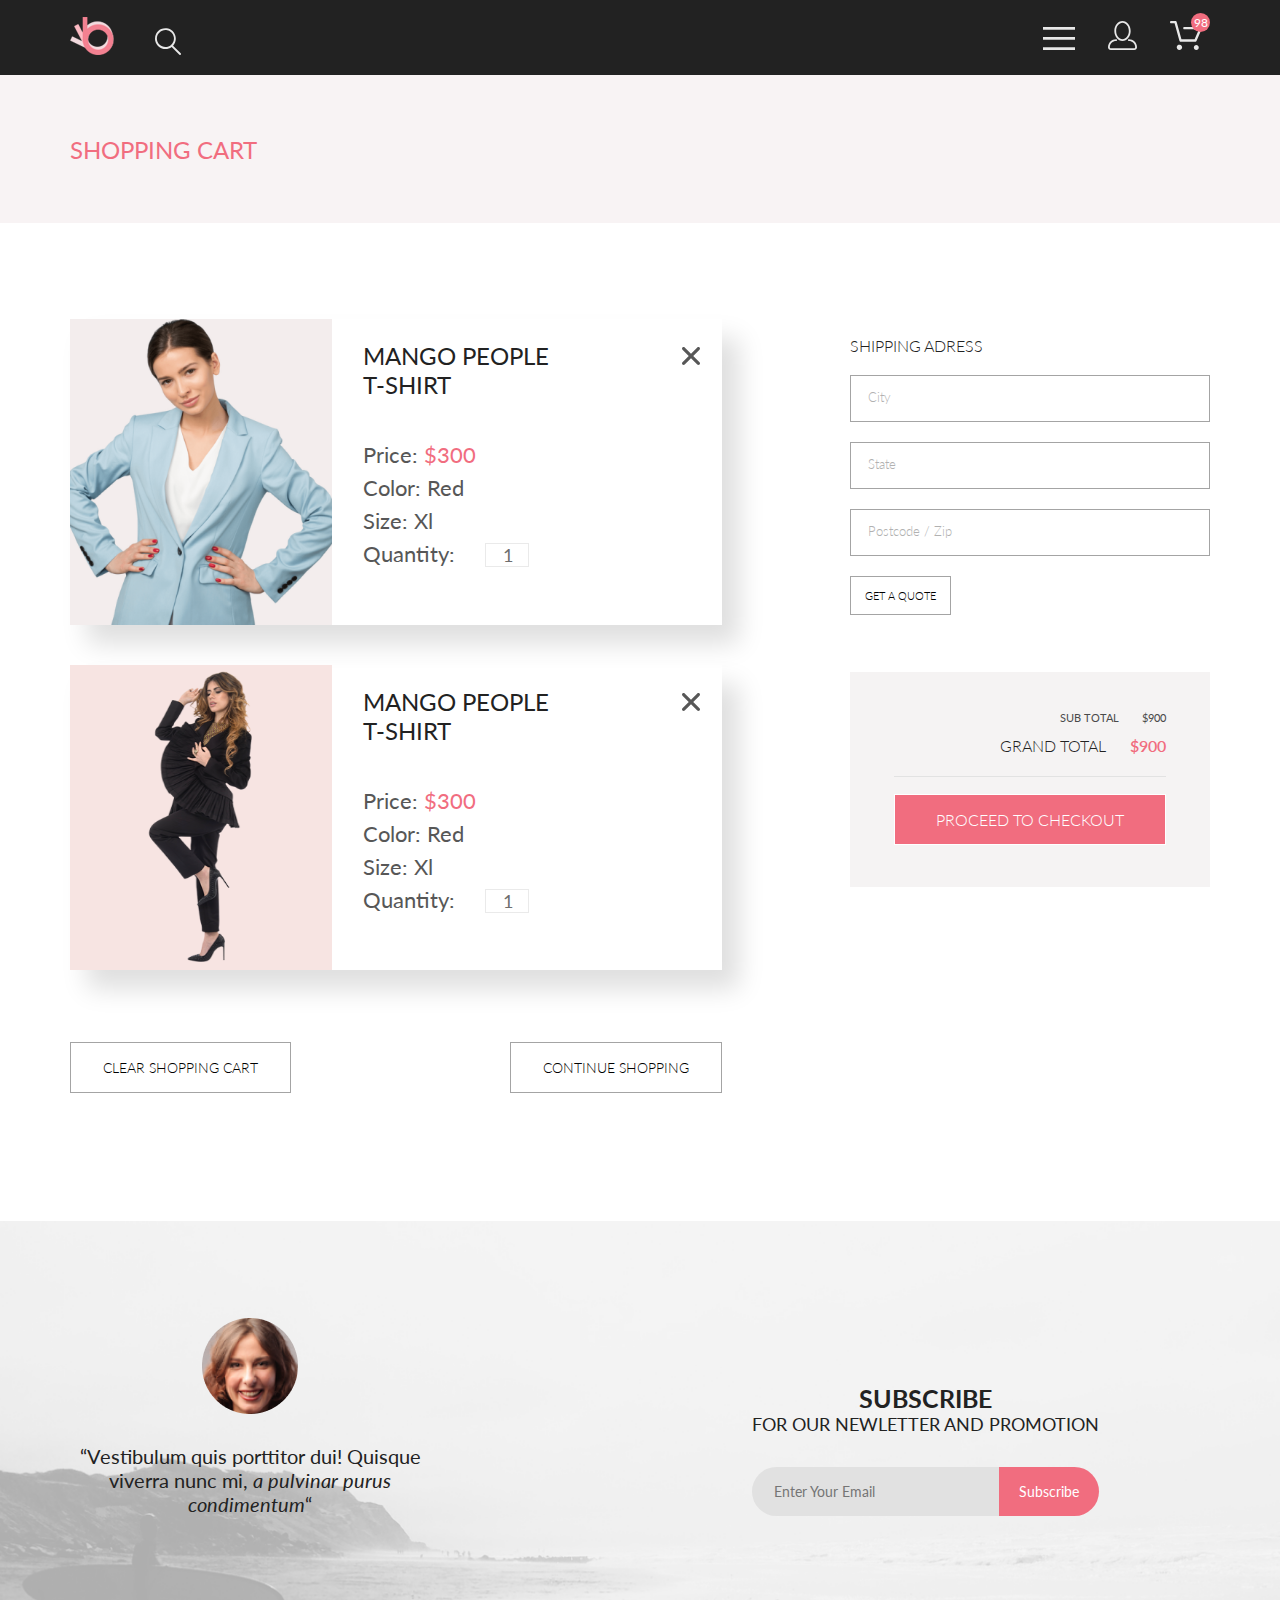
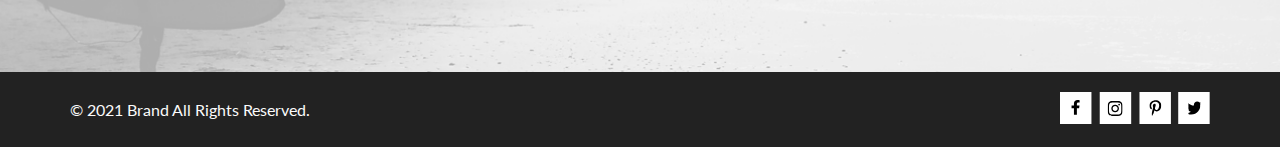
==== commit 85091e8b: "Cart done" ====
--- a/cart.html
+++ b/cart.html
@@ -110,13 +110,20 @@
     </header>
 
     <main>
+        <div class="product-nav">
+            <div class="product-nav__content center">
+                <h1 class="title">
+                    SHOPPING CART
+                </h1>
+            </div>
+        </div>
         <div class="cart center">
             <div class="cart__box">
                 <div class="cart__list">
                     <div class="cart__item">
                         <img class="cart__img" src="assets/img/product5.png" alt="">
                         <div class="cart__dsc">
-                            <h2 class="cart__title">MANGO PEOPLE T-SHIRT</h2>
+                            <h2 class="cart__title">MANGO PEOPLE T&#8209;SHIRT</h2>
                             <p class="cart__text">Price: <span class="cart__text_price">$300</span></p>
                             <p class="cart__text">Color: Red</p>
                             <p class="cart__text">Size: Xl </p>
@@ -132,7 +139,7 @@
                     <div class="cart__item">
                         <img class="cart__img" src="assets/img/product2.png" alt="">
                         <div class="cart__dsc">
-                            <h2 class="cart__title">MANGO PEOPLE T-SHIRT</h2>
+                            <h2 class="cart__title">MANGO PEOPLE T&#8209;SHIRT</h2>
                             <p class="cart__text">Price: <span class="cart__text_price">$300</span></p>
                             <p class="cart__text">Color: Red</p>
                             <p class="cart__text">Size: Xl </p>
--- a/assets/css/style.css
+++ b/assets/css/style.css
@@ -500,6 +500,7 @@
   max-width: 262px;
   width: 50%;
   height: auto;
+  object-fit: cover;
 }
 .cart__dsc {
   padding: 22px 0px 0px 31px;
@@ -524,7 +525,7 @@
 }
 .cart__item-quantity {
   width: 44px;
-  text-align: right;
+  text-align: end;
   margin-left: 24px;
   font-family: "Lato", sans-serif;
   font-size: 18px;
@@ -547,6 +548,7 @@
 }
 .cart__btn {
   padding: 1rem 2rem;
+  text-transform: uppercase;
   font-family: "Lato", sans-serif;
   font-size: 14px;
   font-weight: 300;
@@ -628,6 +630,7 @@
     gap: 0;
   }
   .cart__box {
+    margin-top: 59px;
     margin-bottom: 64px;
   }
   .cart__list {
@@ -647,21 +650,27 @@
   }
   .cart__order .order-data {
     width: 50%;
-    max-width: 360px;
     margin-bottom: 128px;
   }
   .cart__order .order-proceed {
     margin-top: 38px;
     width: 50%;
-    max-width: 360px;
     height: 214px;
     padding: 39px clamp(24px, 4vw, 44px) 42px;
   }
 }
 @media (max-width: 575px) {
+  .cart__box {
+    margin-top: 39px;
+    margin-bottom: 48px;
+    flex-basis: 0;
+  }
+  .cart__list {
+    margin-bottom: 30px;
+  }
   .cart__img {
-    max-height: 188px;
-    width: auto;
+    max-width: 143px;
+    height: 188px;
   }
   .cart__dsc {
     padding: 14px 0px 0px 17px;
@@ -671,7 +680,7 @@
     font-size: 16px;
     font-weight: 400;
     margin-bottom: 26px;
-    max-width: 70%;
+    max-width: 80%;
   }
   .cart__text {
     font-family: "Lato", sans-serif;
@@ -695,6 +704,28 @@
     font-family: "Lato", sans-serif;
     font-size: 14px;
     font-weight: 300;
+    text-transform: none;
+    width: 50%;
+  }
+  .cart__del-btn {
+    top: 17px;
+    right: 22px;
+  }
+  .cart__del-btn svg {
+    width: 10px;
+  }
+  .cart__order {
+    flex-direction: column;
+    width: 100%;
+    margin-bottom: 96px;
+  }
+  .cart__order .order-data {
+    width: 100%;
+    margin-bottom: 48px;
+  }
+  .cart__order .order-proceed {
+    margin-top: 0;
+    width: 100%;
   }
   .button_white {
     font-family: "Lato", sans-serif;
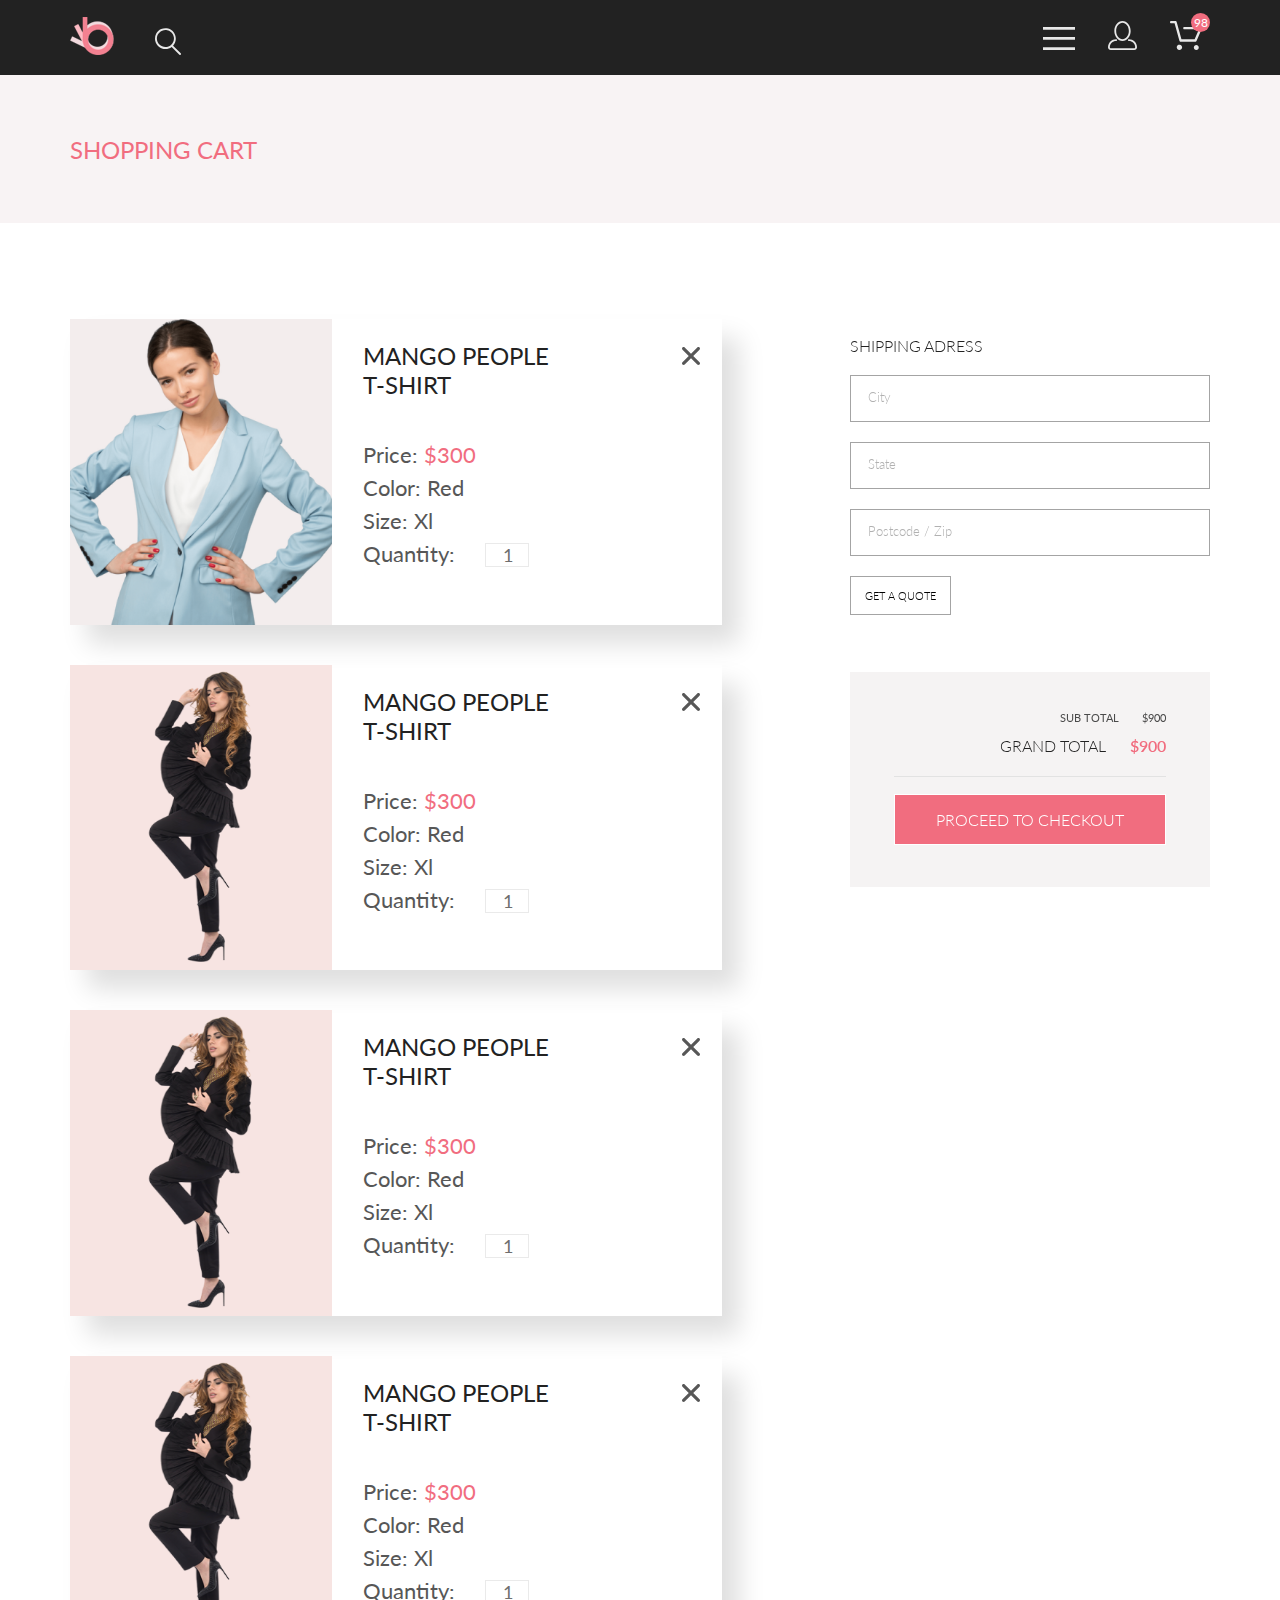
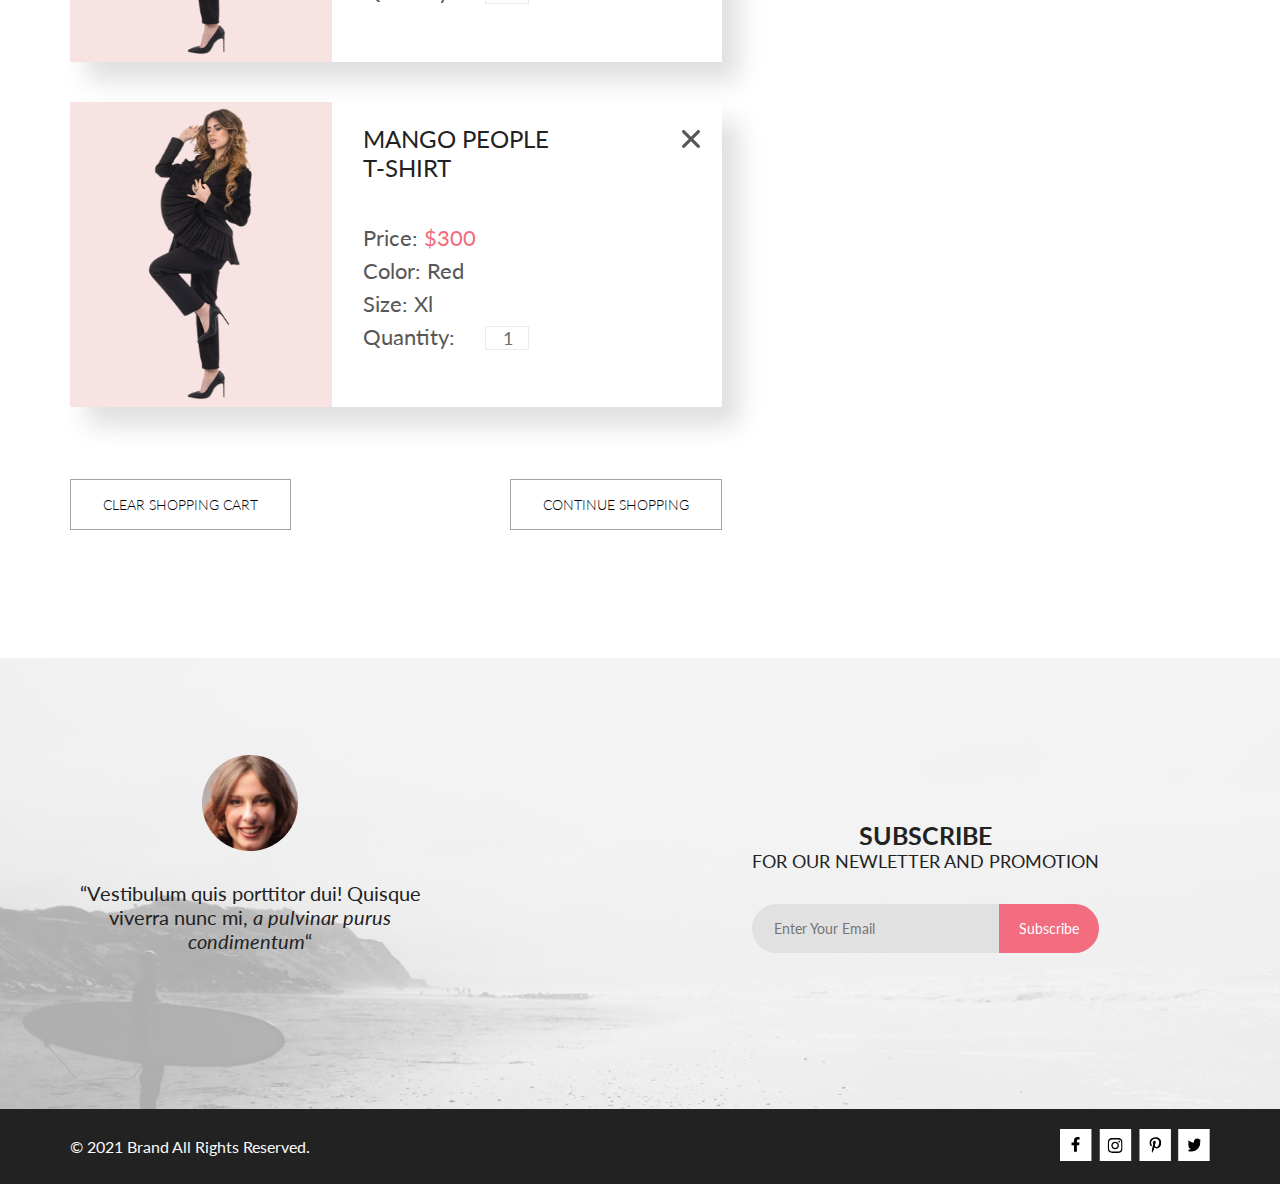
==== commit 0d19f8e1: "Cart done" ====
--- a/cart.html
+++ b/cart.html
@@ -118,41 +118,119 @@
             </div>
         </div>
         <div class="cart center">
-            <div class="cart__box">
+            <div class="cart__product-box">
                 <div class="cart__list">
                     <div class="cart__item">
-                        <img class="cart__img" src="assets/img/product5.png" alt="">
-                        <div class="cart__dsc">
-                            <h2 class="cart__title">MANGO PEOPLE T&#8209;SHIRT</h2>
-                            <p class="cart__text">Price: <span class="cart__text_price">$300</span></p>
-                            <p class="cart__text">Color: Red</p>
-                            <p class="cart__text">Size: Xl </p>
-                            <p class="cart__text">Quantity: <input class="cart__item-quantity" type="number" min="1" value="1"></p>
-                        </div>
-                        <div class="cart__del-btn">
-                            <svg width="18" height="18" viewBox="0 0 18 18" fill="none" xmlns="http://www.w3.org/2000/svg">
-                                <path d="M11.2453 9L17.5302 2.71516C17.8285 2.41741 17.9962 2.01336 17.9966 1.59191C17.997 1.17045 17.8299 0.76611 17.5322 0.467833C17.2344 0.169555 16.8304 0.00177586 16.4089 0.00140366C15.9875 0.00103146 15.5831 0.168097 15.2848 0.465848L9 6.75069L2.71516 0.465848C2.41688 0.167571 2.01233 0 1.5905 0C1.16868 0 0.764125 0.167571 0.465848 0.465848C0.167571 0.764125 0 1.16868 0 1.5905C0 2.01233 0.167571 2.41688 0.465848 2.71516L6.75069 9L0.465848 15.2848C0.167571 15.5831 0 15.9877 0 16.4095C0 16.8313 0.167571 17.2359 0.465848 17.5342C0.764125 17.8324 1.16868 18 1.5905 18C2.01233 18 2.41688 17.8324 2.71516 17.5342L9 11.2493L15.2848 17.5342C15.5831 17.8324 15.9877 18 16.4095 18C16.8313 18 17.2359 17.8324 17.5342 17.5342C17.8324 17.2359 18 16.8313 18 16.4095C18 15.9877 17.8324 15.5831 17.5342 15.2848L11.2453 9Z" fill="#575757"/>
-                                </svg>
-                                
-                        </div>
-                    </div>
-                    <div class="cart__item">
-                        <img class="cart__img" src="assets/img/product2.png" alt="">
-                        <div class="cart__dsc">
-                            <h2 class="cart__title">MANGO PEOPLE T&#8209;SHIRT</h2>
-                            <p class="cart__text">Price: <span class="cart__text_price">$300</span></p>
-                            <p class="cart__text">Color: Red</p>
-                            <p class="cart__text">Size: Xl </p>
-                            <p class="cart__text">Quantity: <input class="cart__item-quantity" type="number" min="1" value="1"></p>
-                        </div>
-                        <div class="cart__del-btn">
-                            <svg width="18" height="18" viewBox="0 0 18 18" fill="none" xmlns="http://www.w3.org/2000/svg">
-                                <path d="M11.2453 9L17.5302 2.71516C17.8285 2.41741 17.9962 2.01336 17.9966 1.59191C17.997 1.17045 17.8299 0.76611 17.5322 0.467833C17.2344 0.169555 16.8304 0.00177586 16.4089 0.00140366C15.9875 0.00103146 15.5831 0.168097 15.2848 0.465848L9 6.75069L2.71516 0.465848C2.41688 0.167571 2.01233 0 1.5905 0C1.16868 0 0.764125 0.167571 0.465848 0.465848C0.167571 0.764125 0 1.16868 0 1.5905C0 2.01233 0.167571 2.41688 0.465848 2.71516L6.75069 9L0.465848 15.2848C0.167571 15.5831 0 15.9877 0 16.4095C0 16.8313 0.167571 17.2359 0.465848 17.5342C0.764125 17.8324 1.16868 18 1.5905 18C2.01233 18 2.41688 17.8324 2.71516 17.5342L9 11.2493L15.2848 17.5342C15.5831 17.8324 15.9877 18 16.4095 18C16.8313 18 17.2359 17.8324 17.5342 17.5342C17.8324 17.2359 18 16.8313 18 16.4095C18 15.9877 17.8324 15.5831 17.5342 15.2848L11.2453 9Z" fill="#575757"/>
-                                </svg>
-                                
-                        </div>
-                    </div>
-                    
+                        <a href="product.html" class="cart__product-link">
+                            <img class="cart__img" src="assets/img/product5.png" alt="">
+                            <div class="cart__dsc">
+                                <h2 class="cart__title">MANGO PEOPLE T&#8209;SHIRT</h2>
+                                <p class="cart__text">Price: <span class="cart__text_price">$300</span></p>
+                                <p class="cart__text">Color: Red</p>
+                                <p class="cart__text">Size: Xl </p>
+                                <p class="cart__text">Quantity: <input class="cart__item-quantity" type="number" min="1"
+                                        value="1"></p>
+                            </div>
+                        </a>  
+                        <div class="cart__del-btn">
+                            <svg width="18" height="18" viewBox="0 0 18 18" fill="none"
+                                xmlns="http://www.w3.org/2000/svg">
+                                <path
+                                    d="M11.2453 9L17.5302 2.71516C17.8285 2.41741 17.9962 2.01336 17.9966 1.59191C17.997 1.17045 17.8299 0.76611 17.5322 0.467833C17.2344 0.169555 16.8304 0.00177586 16.4089 0.00140366C15.9875 0.00103146 15.5831 0.168097 15.2848 0.465848L9 6.75069L2.71516 0.465848C2.41688 0.167571 2.01233 0 1.5905 0C1.16868 0 0.764125 0.167571 0.465848 0.465848C0.167571 0.764125 0 1.16868 0 1.5905C0 2.01233 0.167571 2.41688 0.465848 2.71516L6.75069 9L0.465848 15.2848C0.167571 15.5831 0 15.9877 0 16.4095C0 16.8313 0.167571 17.2359 0.465848 17.5342C0.764125 17.8324 1.16868 18 1.5905 18C2.01233 18 2.41688 17.8324 2.71516 17.5342L9 11.2493L15.2848 17.5342C15.5831 17.8324 15.9877 18 16.4095 18C16.8313 18 17.2359 17.8324 17.5342 17.5342C17.8324 17.2359 18 16.8313 18 16.4095C18 15.9877 17.8324 15.5831 17.5342 15.2848L11.2453 9Z"
+                                    fill="#575757" />
+                            </svg>
+
+                        </div>
+                    </div>
+                    <div class="cart__item">
+                        <a href="product.html" class="cart__product-link">
+                            <img class="cart__img" src="assets/img/product2.png" alt="">
+                            <div class="cart__dsc">
+                                <h2 class="cart__title">MANGO PEOPLE T&#8209;SHIRT</h2>
+                                <p class="cart__text">Price: <span class="cart__text_price">$300</span></p>
+                                <p class="cart__text">Color: Red</p>
+                                <p class="cart__text">Size: Xl </p>
+                                <p class="cart__text">Quantity: <input class="cart__item-quantity" type="number" min="1"
+                                        value="1"></p>
+                            </div>
+                        </a>  
+                        <div class="cart__del-btn">
+                            <svg width="18" height="18" viewBox="0 0 18 18" fill="none"
+                                xmlns="http://www.w3.org/2000/svg">
+                                <path
+                                    d="M11.2453 9L17.5302 2.71516C17.8285 2.41741 17.9962 2.01336 17.9966 1.59191C17.997 1.17045 17.8299 0.76611 17.5322 0.467833C17.2344 0.169555 16.8304 0.00177586 16.4089 0.00140366C15.9875 0.00103146 15.5831 0.168097 15.2848 0.465848L9 6.75069L2.71516 0.465848C2.41688 0.167571 2.01233 0 1.5905 0C1.16868 0 0.764125 0.167571 0.465848 0.465848C0.167571 0.764125 0 1.16868 0 1.5905C0 2.01233 0.167571 2.41688 0.465848 2.71516L6.75069 9L0.465848 15.2848C0.167571 15.5831 0 15.9877 0 16.4095C0 16.8313 0.167571 17.2359 0.465848 17.5342C0.764125 17.8324 1.16868 18 1.5905 18C2.01233 18 2.41688 17.8324 2.71516 17.5342L9 11.2493L15.2848 17.5342C15.5831 17.8324 15.9877 18 16.4095 18C16.8313 18 17.2359 17.8324 17.5342 17.5342C17.8324 17.2359 18 16.8313 18 16.4095C18 15.9877 17.8324 15.5831 17.5342 15.2848L11.2453 9Z"
+                                    fill="#575757" />
+                            </svg>
+
+                        </div>
+                    </div>
+                    <div class="cart__item">
+                        <a href="product.html" class="cart__product-link">
+                            <img class="cart__img" src="assets/img/product2.png" alt="">
+                            <div class="cart__dsc">
+                                <h2 class="cart__title">MANGO PEOPLE T&#8209;SHIRT</h2>
+                                <p class="cart__text">Price: <span class="cart__text_price">$300</span></p>
+                                <p class="cart__text">Color: Red</p>
+                                <p class="cart__text">Size: Xl </p>
+                                <p class="cart__text">Quantity: <input class="cart__item-quantity" type="number" min="1"
+                                        value="1"></p>
+                            </div>
+                        </a>  
+                        <div class="cart__del-btn">
+                            <svg width="18" height="18" viewBox="0 0 18 18" fill="none"
+                                xmlns="http://www.w3.org/2000/svg">
+                                <path
+                                    d="M11.2453 9L17.5302 2.71516C17.8285 2.41741 17.9962 2.01336 17.9966 1.59191C17.997 1.17045 17.8299 0.76611 17.5322 0.467833C17.2344 0.169555 16.8304 0.00177586 16.4089 0.00140366C15.9875 0.00103146 15.5831 0.168097 15.2848 0.465848L9 6.75069L2.71516 0.465848C2.41688 0.167571 2.01233 0 1.5905 0C1.16868 0 0.764125 0.167571 0.465848 0.465848C0.167571 0.764125 0 1.16868 0 1.5905C0 2.01233 0.167571 2.41688 0.465848 2.71516L6.75069 9L0.465848 15.2848C0.167571 15.5831 0 15.9877 0 16.4095C0 16.8313 0.167571 17.2359 0.465848 17.5342C0.764125 17.8324 1.16868 18 1.5905 18C2.01233 18 2.41688 17.8324 2.71516 17.5342L9 11.2493L15.2848 17.5342C15.5831 17.8324 15.9877 18 16.4095 18C16.8313 18 17.2359 17.8324 17.5342 17.5342C17.8324 17.2359 18 16.8313 18 16.4095C18 15.9877 17.8324 15.5831 17.5342 15.2848L11.2453 9Z"
+                                    fill="#575757" />
+                            </svg>
+
+                        </div>
+                    </div>
+                    <div class="cart__item">
+                        <a href="product.html" class="cart__product-link">
+                            <img class="cart__img" src="assets/img/product2.png" alt="">
+                            <div class="cart__dsc">
+                                <h2 class="cart__title">MANGO PEOPLE T&#8209;SHIRT</h2>
+                                <p class="cart__text">Price: <span class="cart__text_price">$300</span></p>
+                                <p class="cart__text">Color: Red</p>
+                                <p class="cart__text">Size: Xl </p>
+                                <p class="cart__text">Quantity: <input class="cart__item-quantity" type="number" min="1"
+                                        value="1"></p>
+                            </div>
+                        </a>  
+                        <div class="cart__del-btn">
+                            <svg width="18" height="18" viewBox="0 0 18 18" fill="none"
+                                xmlns="http://www.w3.org/2000/svg">
+                                <path
+                                    d="M11.2453 9L17.5302 2.71516C17.8285 2.41741 17.9962 2.01336 17.9966 1.59191C17.997 1.17045 17.8299 0.76611 17.5322 0.467833C17.2344 0.169555 16.8304 0.00177586 16.4089 0.00140366C15.9875 0.00103146 15.5831 0.168097 15.2848 0.465848L9 6.75069L2.71516 0.465848C2.41688 0.167571 2.01233 0 1.5905 0C1.16868 0 0.764125 0.167571 0.465848 0.465848C0.167571 0.764125 0 1.16868 0 1.5905C0 2.01233 0.167571 2.41688 0.465848 2.71516L6.75069 9L0.465848 15.2848C0.167571 15.5831 0 15.9877 0 16.4095C0 16.8313 0.167571 17.2359 0.465848 17.5342C0.764125 17.8324 1.16868 18 1.5905 18C2.01233 18 2.41688 17.8324 2.71516 17.5342L9 11.2493L15.2848 17.5342C15.5831 17.8324 15.9877 18 16.4095 18C16.8313 18 17.2359 17.8324 17.5342 17.5342C17.8324 17.2359 18 16.8313 18 16.4095C18 15.9877 17.8324 15.5831 17.5342 15.2848L11.2453 9Z"
+                                    fill="#575757" />
+                            </svg>
+
+                        </div>
+                    </div>
+                    <div class="cart__item">
+                        <a href="product.html" class="cart__product-link">
+                            <img class="cart__img" src="assets/img/product2.png" alt="">
+                            <div class="cart__dsc">
+                                <h2 class="cart__title">MANGO PEOPLE T&#8209;SHIRT</h2>
+                                <p class="cart__text">Price: <span class="cart__text_price">$300</span></p>
+                                <p class="cart__text">Color: Red</p>
+                                <p class="cart__text">Size: Xl </p>
+                                <p class="cart__text">Quantity: <input class="cart__item-quantity" type="number" min="1"
+                                        value="1"></p>
+                            </div>
+                        </a>  
+                        <div class="cart__del-btn">
+                            <svg width="18" height="18" viewBox="0 0 18 18" fill="none"
+                                xmlns="http://www.w3.org/2000/svg">
+                                <path
+                                    d="M11.2453 9L17.5302 2.71516C17.8285 2.41741 17.9962 2.01336 17.9966 1.59191C17.997 1.17045 17.8299 0.76611 17.5322 0.467833C17.2344 0.169555 16.8304 0.00177586 16.4089 0.00140366C15.9875 0.00103146 15.5831 0.168097 15.2848 0.465848L9 6.75069L2.71516 0.465848C2.41688 0.167571 2.01233 0 1.5905 0C1.16868 0 0.764125 0.167571 0.465848 0.465848C0.167571 0.764125 0 1.16868 0 1.5905C0 2.01233 0.167571 2.41688 0.465848 2.71516L6.75069 9L0.465848 15.2848C0.167571 15.5831 0 15.9877 0 16.4095C0 16.8313 0.167571 17.2359 0.465848 17.5342C0.764125 17.8324 1.16868 18 1.5905 18C2.01233 18 2.41688 17.8324 2.71516 17.5342L9 11.2493L15.2848 17.5342C15.5831 17.8324 15.9877 18 16.4095 18C16.8313 18 17.2359 17.8324 17.5342 17.5342C17.8324 17.2359 18 16.8313 18 16.4095C18 15.9877 17.8324 15.5831 17.5342 15.2848L11.2453 9Z"
+                                    fill="#575757" />
+                            </svg>
+
+                        </div>
+                    </div>
+
                 </div>
                 <div class="cart__buttons">
                     <button class="cart__btn button_white">
@@ -163,8 +241,8 @@
                     </button>
                 </div>
             </div>
-                
-            <!-- <div class="cart__order"> -->
+
+            <div class="cart__order-box">
                 <form class="cart__order" action="">
                     <div class="order-data">
                         <p class="order-label">
@@ -188,8 +266,9 @@
                         <input class="proceed__btn button_pink" type="submit" value="PROCEED TO CHECKOUT">
                     </div>
                 </form>
-            <!-- </div> -->
+            </div>
             
+
 
         </div>
     </main>
--- a/assets/css/style.css
+++ b/assets/css/style.css
@@ -478,7 +478,7 @@
   justify-content: space-between;
   gap: 20px;
 }
-.cart__box {
+.cart__product-box {
   margin-top: 96px;
   margin-bottom: 128px;
   flex-basis: 652px;
@@ -495,11 +495,12 @@
   box-shadow: 17px 19px 24px rgba(0, 0, 0, 0.13);
   position: relative;
 }
+.cart__product-link {
+  display: flex;
+}
 .cart__img {
   display: block;
   max-width: 262px;
-  width: 50%;
-  height: auto;
   object-fit: cover;
 }
 .cart__dsc {
@@ -553,9 +554,14 @@
   font-size: 14px;
   font-weight: 300;
 }
+.cart__order-box {
+  flex-basis: 360px;
+}
 .cart__order {
   margin-top: 113px;
-  flex-basis: 360px;
+  margin-bottom: 128px;
+  position: sticky;
+  top: 10px;
 }
 .cart__order .order-data {
   margin-bottom: 57px;
@@ -629,28 +635,32 @@
     align-items: center;
     gap: 0;
   }
-  .cart__box {
+  .cart__product-box {
     margin-top: 59px;
     margin-bottom: 64px;
   }
   .cart__list {
-    max-width: 734px;
     margin-bottom: 62px;
   }
   .cart__buttons {
     justify-content: center;
     gap: 48px;
   }
+  .cart__order-box {
+    width: 100%;
+    flex-basis: 0;
+    margin-bottom: 128px;
+  }
   .cart__order {
     margin-top: 0;
+    margin-bottom: 0;
     display: flex;
     gap: 16px;
     justify-content: center;
-    width: 100%;
   }
   .cart__order .order-data {
     width: 50%;
-    margin-bottom: 128px;
+    margin-bottom: 0;
   }
   .cart__order .order-proceed {
     margin-top: 38px;
@@ -660,7 +670,7 @@
   }
 }
 @media (max-width: 575px) {
-  .cart__box {
+  .cart__product-box {
     margin-top: 39px;
     margin-bottom: 48px;
     flex-basis: 0;
@@ -714,10 +724,13 @@
   .cart__del-btn svg {
     width: 10px;
   }
+  .cart__order-box {
+    margin-bottom: 96px;
+  }
   .cart__order {
     flex-direction: column;
     width: 100%;
-    margin-bottom: 96px;
+    gap: 0;
   }
   .cart__order .order-data {
     width: 100%;
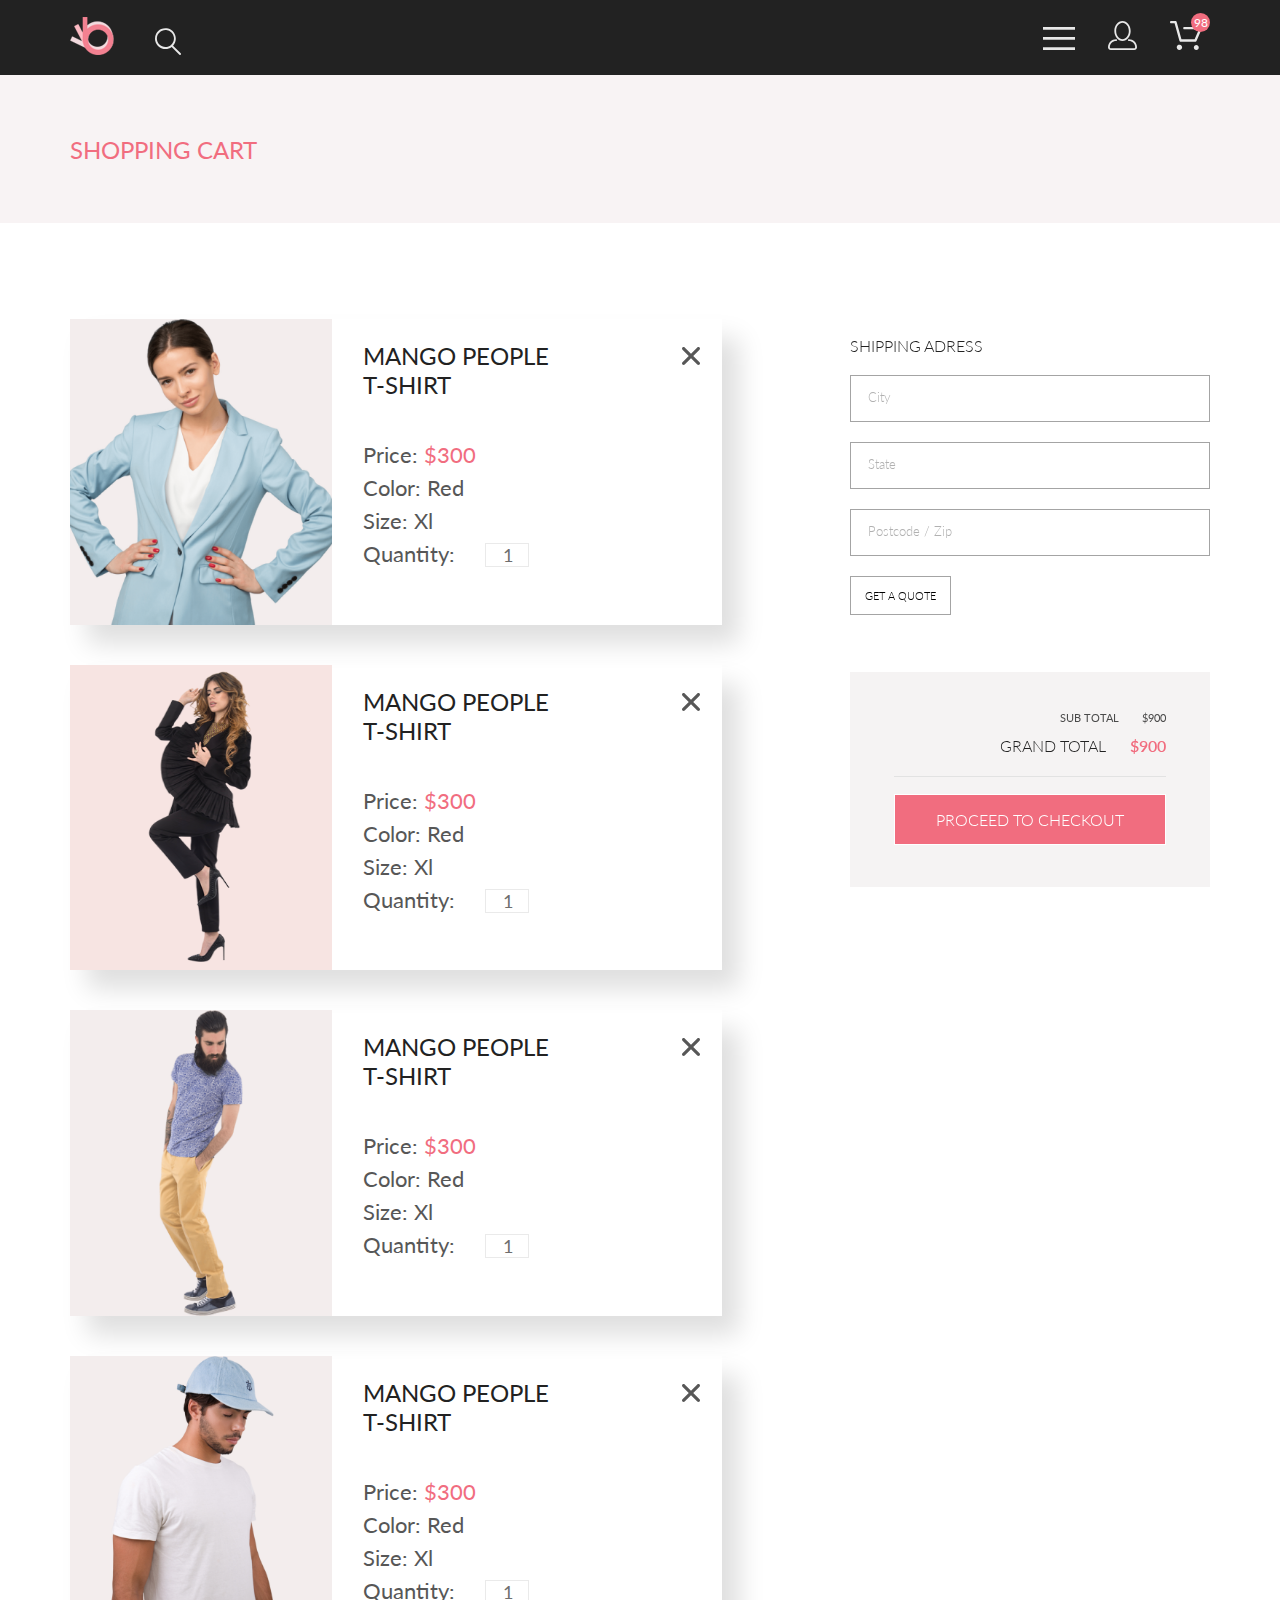
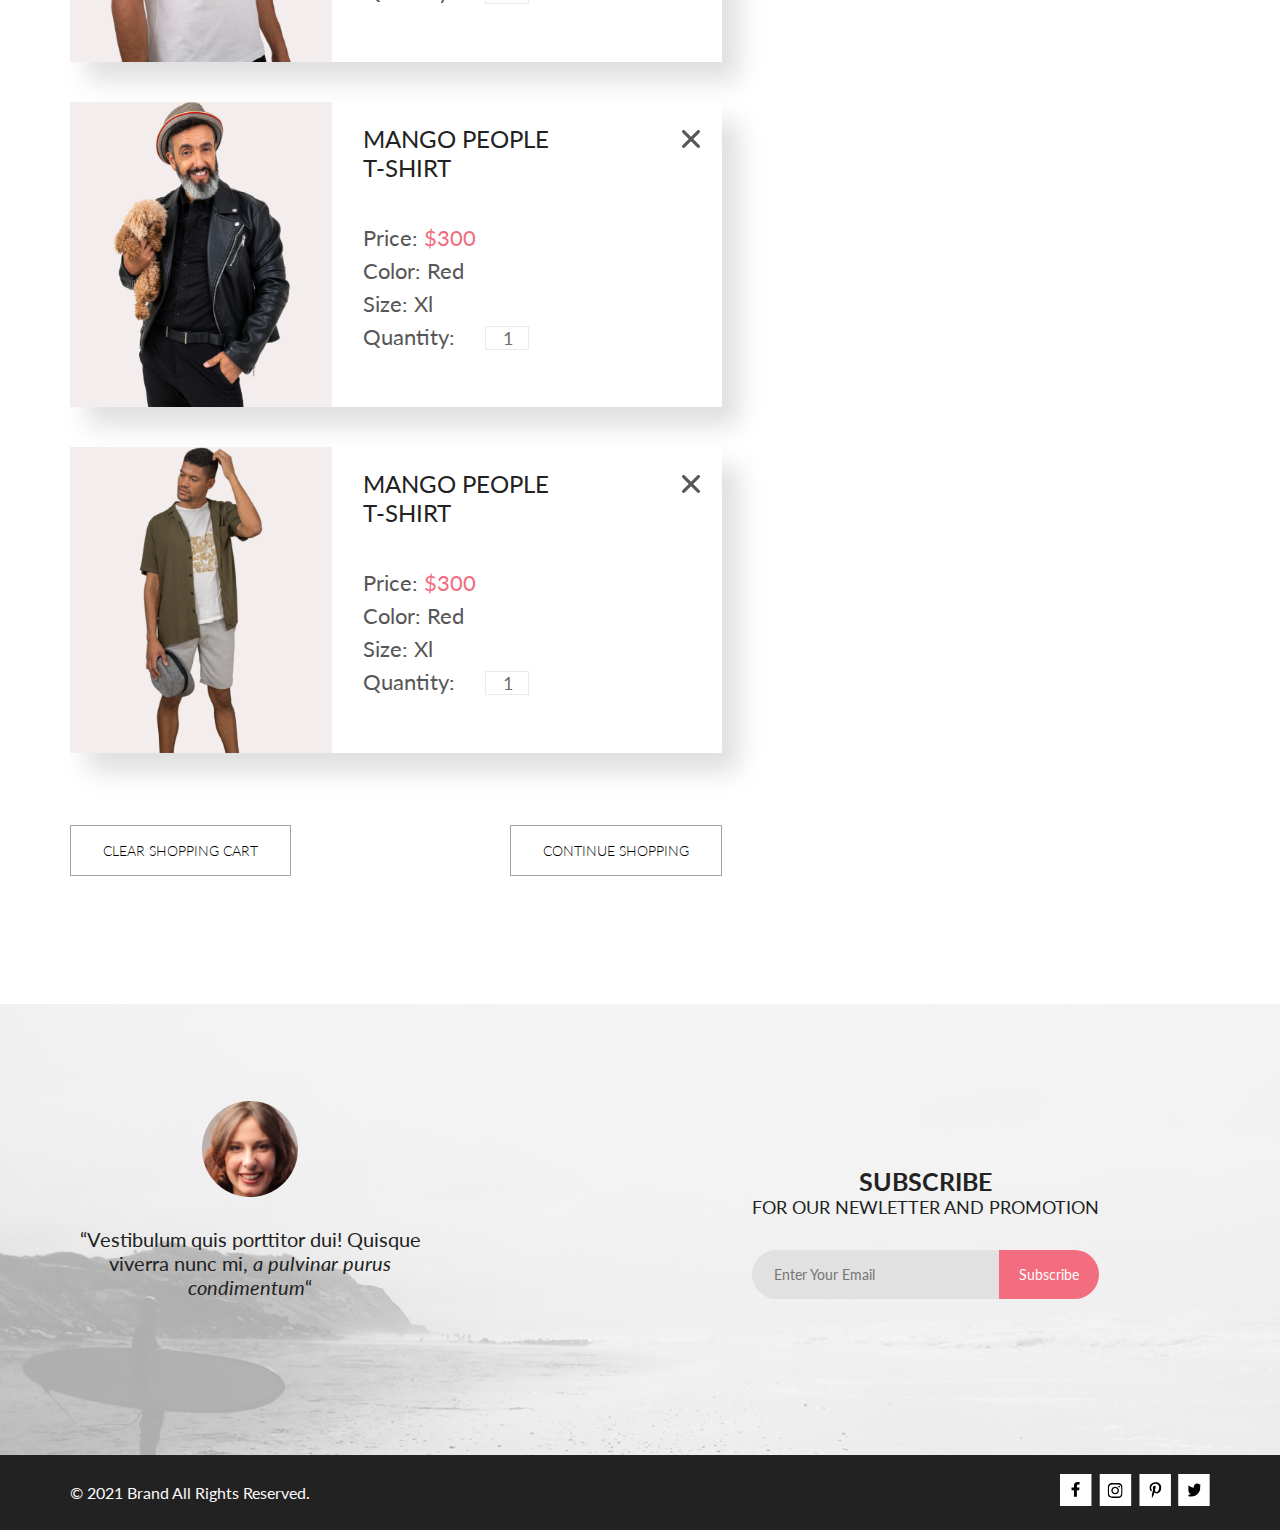
==== commit 653aafd8: "Cart done" ====
--- a/cart.html
+++ b/cart.html
@@ -41,7 +41,7 @@
                     </svg>
                 </label>
 
-                <a class="head-button" id="profile-btn" href="#">
+                <a class="head-button" id="profile-btn" href="registration.html">
                     <svg width="29" height="29" viewBox="0 0 29 29" fill="none" xmlns="http://www.w3.org/2000/svg">
                         <path
                             d="M14.5 19.937C19 19.937 22.656 15.464 22.656 9.968C22.656 4.472 19 0 14.5 0C13.3631 0.0217413 12.2463 0.303398 11.2351 0.823397C10.2239 1.34339 9.34507 2.08794 8.66602 3C7.12663 4.99573 6.30819 7.45381 6.34399 9.974C6.34399 15.465 10 19.937 14.5 19.937ZM14.5 1.813C18 1.813 20.844 5.472 20.844 9.969C20.844 14.466 17.998 18.125 14.5 18.125C11.002 18.125 8.15603 14.465 8.15503 9.969C8.15403 5.473 11 1.813 14.5 1.813ZM20.844 18.125C20.6036 18.125 20.373 18.2205 20.203 18.3905C20.033 18.5605 19.9375 18.7911 19.9375 19.0315C19.9375 19.2719 20.033 19.5025 20.203 19.6725C20.373 19.8425 20.6036 19.938 20.844 19.938C22.526 19.9399 24.1386 20.6088 25.3279 21.7982C26.5172 22.9875 27.1861 24.6 27.188 26.282C27.1875 26.5221 27.0918 26.7523 26.922 26.9221C26.7522 27.0918 26.5221 27.1875 26.282 27.188H2.71997C2.47985 27.1875 2.24975 27.0918 2.07996 26.9221C1.91016 26.7523 1.81449 26.5221 1.81396 26.282C1.81608 24.6001 2.48517 22.9877 3.67444 21.7985C4.86371 20.6092 6.47608 19.9401 8.15796 19.938C8.39825 19.938 8.62868 19.8425 8.79858 19.6726C8.96849 19.5027 9.06396 19.2723 9.06396 19.032C9.06396 18.7917 8.96849 18.5613 8.79858 18.3914C8.62868 18.2215 8.39825 18.126 8.15796 18.126C5.99541 18.1279 3.92201 18.9875 2.39258 20.5164C0.863144 22.0453 0.00264777 24.1185 0 26.281C0.000794067 27.0019 0.287502 27.693 0.797241 28.2027C1.30698 28.7125 1.99811 28.9992 2.71899 29H26.282C27.0027 28.9989 27.6936 28.7121 28.2031 28.2024C28.7126 27.6927 28.9992 27.0017 29 26.281C28.9974 24.1187 28.1372 22.0457 26.6083 20.5168C25.0793 18.9878 23.0063 18.1276 20.844 18.125Z"
@@ -50,7 +50,7 @@
 
 
                 </a>
-                <a class="head-button" id="cart-btn" href="#">
+                <a class="head-button" id="cart-btn" href="cart.html">
                     <div class="chipcard">
                         <svg width="32" height="29" viewBox="0 0 32 29" fill="none" xmlns="http://www.w3.org/2000/svg">
                             <path
@@ -66,9 +66,7 @@
                     <p class="title">MAIN</p>
                     <label for="menu-check" class="close-btn">
                         <svg width="13" height="13" viewBox="0 0 13 13" fill="none" xmlns="http://www.w3.org/2000/svg">
-                            <path
-                                d="M7.4158 6.00409L11.7158 1.71409C11.9041 1.52579 12.0099 1.27039 12.0099 1.00409C12.0099 0.73779 11.9041 0.482395 11.7158 0.294092C11.5275 0.105788 11.2721 0 11.0058 0C10.7395 0 10.4841 0.105788 10.2958 0.294092L6.0058 4.59409L1.7158 0.294092C1.52749 0.105788 1.2721 -1.9841e-09 1.0058 0C0.739497 1.9841e-09 0.484102 0.105788 0.295798 0.294092C0.107495 0.482395 0.0017066 0.73779 0.0017066 1.00409C0.0017066 1.27039 0.107495 1.52579 0.295798 1.71409L4.5958 6.00409L0.295798 10.2941C0.20207 10.3871 0.127676 10.4977 0.0769072 10.6195C0.0261385 10.7414 0 10.8721 0 11.0041C0 11.1361 0.0261385 11.2668 0.0769072 11.3887C0.127676 11.5105 0.20207 11.6211 0.295798 11.7141C0.388761 11.8078 0.499362 11.8822 0.621222 11.933C0.743081 11.9838 0.873786 12.0099 1.0058 12.0099C1.13781 12.0099 1.26852 11.9838 1.39038 11.933C1.51223 11.8822 1.62284 11.8078 1.7158 11.7141L6.0058 7.41409L10.2958 11.7141C10.3888 11.8078 10.4994 11.8822 10.6212 11.933C10.7431 11.9838 10.8738 12.0099 11.0058 12.0099C11.1378 12.0099 11.2685 11.9838 11.3904 11.933C11.5122 11.8822 11.6228 11.8078 11.7158 11.7141C11.8095 11.6211 11.8839 11.5105 11.9347 11.3887C11.9855 11.2668 12.0116 11.1361 12.0116 11.0041C12.0116 10.8721 11.9855 10.7414 11.9347 10.6195C11.8839 10.4977 11.8095 10.3871 11.7158 10.2941L7.4158 6.00409Z"
-                                fill="#6F6E6E" />
+                        <path d="M7.4158 6.00409L11.7158 1.71409C11.9041 1.52579 12.0099 1.27039 12.0099 1.00409C12.0099 0.73779 11.9041 0.482395 11.7158 0.294092C11.5275 0.105788 11.2721 0 11.0058 0C10.7395 0 10.4841 0.105788 10.2958 0.294092L6.0058 4.59409L1.7158 0.294092C1.52749 0.105788 1.2721 -1.9841e-09 1.0058 0C0.739497 1.9841e-09 0.484102 0.105788 0.295798 0.294092C0.107495 0.482395 0.0017066 0.73779 0.0017066 1.00409C0.0017066 1.27039 0.107495 1.52579 0.295798 1.71409L4.5958 6.00409L0.295798 10.2941C0.20207 10.3871 0.127676 10.4977 0.0769072 10.6195C0.0261385 10.7414 0 10.8721 0 11.0041C0 11.1361 0.0261385 11.2668 0.0769072 11.3887C0.127676 11.5105 0.20207 11.6211 0.295798 11.7141C0.388761 11.8078 0.499362 11.8822 0.621222 11.933C0.743081 11.9838 0.873786 12.0099 1.0058 12.0099C1.13781 12.0099 1.26852 11.9838 1.39038 11.933C1.51223 11.8822 1.62284 11.8078 1.7158 11.7141L6.0058 7.41409L10.2958 11.7141C10.3888 11.8078 10.4994 11.8822 10.6212 11.933C10.7431 11.9838 10.8738 12.0099 11.0058 12.0099C11.1378 12.0099 11.2685 11.9838 11.3904 11.933C11.5122 11.8822 11.6228 11.8078 11.7158 11.7141C11.8095 11.6211 11.8839 11.5105 11.9347 11.3887C11.9855 11.2668 12.0116 11.1361 12.0116 11.0041C12.0116 10.8721 11.9855 10.7414 11.9347 10.6195C11.8839 10.4977 11.8095 10.3871 11.7158 10.2941L7.4158 6.00409Z" fill="#6F6E6E"/>
                         </svg>
                     </label>
                     <ul>
@@ -124,7 +122,14 @@
                         <a href="product.html" class="cart__product-link">
                             <img class="cart__img" src="assets/img/product5.png" alt="">
                             <div class="cart__dsc">
-                                <h2 class="cart__title">MANGO PEOPLE T&#8209;SHIRT</h2>
+                                <h2 class="cart__title">
+                                    <p class="brand">
+                                        MANGO PEOPLE
+                                    </p>
+                                    <p class="type">
+                                        T&#8209;SHIRT
+                                    </p>
+                                </h2>
                                 <p class="cart__text">Price: <span class="cart__text_price">$300</span></p>
                                 <p class="cart__text">Color: Red</p>
                                 <p class="cart__text">Size: Xl </p>
@@ -146,90 +151,148 @@
                         <a href="product.html" class="cart__product-link">
                             <img class="cart__img" src="assets/img/product2.png" alt="">
                             <div class="cart__dsc">
-                                <h2 class="cart__title">MANGO PEOPLE T&#8209;SHIRT</h2>
-                                <p class="cart__text">Price: <span class="cart__text_price">$300</span></p>
-                                <p class="cart__text">Color: Red</p>
-                                <p class="cart__text">Size: Xl </p>
-                                <p class="cart__text">Quantity: <input class="cart__item-quantity" type="number" min="1"
-                                        value="1"></p>
-                            </div>
-                        </a>  
-                        <div class="cart__del-btn">
-                            <svg width="18" height="18" viewBox="0 0 18 18" fill="none"
-                                xmlns="http://www.w3.org/2000/svg">
-                                <path
-                                    d="M11.2453 9L17.5302 2.71516C17.8285 2.41741 17.9962 2.01336 17.9966 1.59191C17.997 1.17045 17.8299 0.76611 17.5322 0.467833C17.2344 0.169555 16.8304 0.00177586 16.4089 0.00140366C15.9875 0.00103146 15.5831 0.168097 15.2848 0.465848L9 6.75069L2.71516 0.465848C2.41688 0.167571 2.01233 0 1.5905 0C1.16868 0 0.764125 0.167571 0.465848 0.465848C0.167571 0.764125 0 1.16868 0 1.5905C0 2.01233 0.167571 2.41688 0.465848 2.71516L6.75069 9L0.465848 15.2848C0.167571 15.5831 0 15.9877 0 16.4095C0 16.8313 0.167571 17.2359 0.465848 17.5342C0.764125 17.8324 1.16868 18 1.5905 18C2.01233 18 2.41688 17.8324 2.71516 17.5342L9 11.2493L15.2848 17.5342C15.5831 17.8324 15.9877 18 16.4095 18C16.8313 18 17.2359 17.8324 17.5342 17.5342C17.8324 17.2359 18 16.8313 18 16.4095C18 15.9877 17.8324 15.5831 17.5342 15.2848L11.2453 9Z"
-                                    fill="#575757" />
-                            </svg>
-
-                        </div>
-                    </div>
-                    <div class="cart__item">
-                        <a href="product.html" class="cart__product-link">
-                            <img class="cart__img" src="assets/img/product2.png" alt="">
-                            <div class="cart__dsc">
-                                <h2 class="cart__title">MANGO PEOPLE T&#8209;SHIRT</h2>
-                                <p class="cart__text">Price: <span class="cart__text_price">$300</span></p>
-                                <p class="cart__text">Color: Red</p>
-                                <p class="cart__text">Size: Xl </p>
-                                <p class="cart__text">Quantity: <input class="cart__item-quantity" type="number" min="1"
-                                        value="1"></p>
-                            </div>
-                        </a>  
-                        <div class="cart__del-btn">
-                            <svg width="18" height="18" viewBox="0 0 18 18" fill="none"
-                                xmlns="http://www.w3.org/2000/svg">
-                                <path
-                                    d="M11.2453 9L17.5302 2.71516C17.8285 2.41741 17.9962 2.01336 17.9966 1.59191C17.997 1.17045 17.8299 0.76611 17.5322 0.467833C17.2344 0.169555 16.8304 0.00177586 16.4089 0.00140366C15.9875 0.00103146 15.5831 0.168097 15.2848 0.465848L9 6.75069L2.71516 0.465848C2.41688 0.167571 2.01233 0 1.5905 0C1.16868 0 0.764125 0.167571 0.465848 0.465848C0.167571 0.764125 0 1.16868 0 1.5905C0 2.01233 0.167571 2.41688 0.465848 2.71516L6.75069 9L0.465848 15.2848C0.167571 15.5831 0 15.9877 0 16.4095C0 16.8313 0.167571 17.2359 0.465848 17.5342C0.764125 17.8324 1.16868 18 1.5905 18C2.01233 18 2.41688 17.8324 2.71516 17.5342L9 11.2493L15.2848 17.5342C15.5831 17.8324 15.9877 18 16.4095 18C16.8313 18 17.2359 17.8324 17.5342 17.5342C17.8324 17.2359 18 16.8313 18 16.4095C18 15.9877 17.8324 15.5831 17.5342 15.2848L11.2453 9Z"
-                                    fill="#575757" />
-                            </svg>
-
-                        </div>
-                    </div>
-                    <div class="cart__item">
-                        <a href="product.html" class="cart__product-link">
-                            <img class="cart__img" src="assets/img/product2.png" alt="">
-                            <div class="cart__dsc">
-                                <h2 class="cart__title">MANGO PEOPLE T&#8209;SHIRT</h2>
-                                <p class="cart__text">Price: <span class="cart__text_price">$300</span></p>
-                                <p class="cart__text">Color: Red</p>
-                                <p class="cart__text">Size: Xl </p>
-                                <p class="cart__text">Quantity: <input class="cart__item-quantity" type="number" min="1"
-                                        value="1"></p>
-                            </div>
-                        </a>  
-                        <div class="cart__del-btn">
-                            <svg width="18" height="18" viewBox="0 0 18 18" fill="none"
-                                xmlns="http://www.w3.org/2000/svg">
-                                <path
-                                    d="M11.2453 9L17.5302 2.71516C17.8285 2.41741 17.9962 2.01336 17.9966 1.59191C17.997 1.17045 17.8299 0.76611 17.5322 0.467833C17.2344 0.169555 16.8304 0.00177586 16.4089 0.00140366C15.9875 0.00103146 15.5831 0.168097 15.2848 0.465848L9 6.75069L2.71516 0.465848C2.41688 0.167571 2.01233 0 1.5905 0C1.16868 0 0.764125 0.167571 0.465848 0.465848C0.167571 0.764125 0 1.16868 0 1.5905C0 2.01233 0.167571 2.41688 0.465848 2.71516L6.75069 9L0.465848 15.2848C0.167571 15.5831 0 15.9877 0 16.4095C0 16.8313 0.167571 17.2359 0.465848 17.5342C0.764125 17.8324 1.16868 18 1.5905 18C2.01233 18 2.41688 17.8324 2.71516 17.5342L9 11.2493L15.2848 17.5342C15.5831 17.8324 15.9877 18 16.4095 18C16.8313 18 17.2359 17.8324 17.5342 17.5342C17.8324 17.2359 18 16.8313 18 16.4095C18 15.9877 17.8324 15.5831 17.5342 15.2848L11.2453 9Z"
-                                    fill="#575757" />
-                            </svg>
-
-                        </div>
-                    </div>
-                    <div class="cart__item">
-                        <a href="product.html" class="cart__product-link">
-                            <img class="cart__img" src="assets/img/product2.png" alt="">
-                            <div class="cart__dsc">
-                                <h2 class="cart__title">MANGO PEOPLE T&#8209;SHIRT</h2>
-                                <p class="cart__text">Price: <span class="cart__text_price">$300</span></p>
-                                <p class="cart__text">Color: Red</p>
-                                <p class="cart__text">Size: Xl </p>
-                                <p class="cart__text">Quantity: <input class="cart__item-quantity" type="number" min="1"
-                                        value="1"></p>
-                            </div>
-                        </a>  
-                        <div class="cart__del-btn">
-                            <svg width="18" height="18" viewBox="0 0 18 18" fill="none"
-                                xmlns="http://www.w3.org/2000/svg">
-                                <path
-                                    d="M11.2453 9L17.5302 2.71516C17.8285 2.41741 17.9962 2.01336 17.9966 1.59191C17.997 1.17045 17.8299 0.76611 17.5322 0.467833C17.2344 0.169555 16.8304 0.00177586 16.4089 0.00140366C15.9875 0.00103146 15.5831 0.168097 15.2848 0.465848L9 6.75069L2.71516 0.465848C2.41688 0.167571 2.01233 0 1.5905 0C1.16868 0 0.764125 0.167571 0.465848 0.465848C0.167571 0.764125 0 1.16868 0 1.5905C0 2.01233 0.167571 2.41688 0.465848 2.71516L6.75069 9L0.465848 15.2848C0.167571 15.5831 0 15.9877 0 16.4095C0 16.8313 0.167571 17.2359 0.465848 17.5342C0.764125 17.8324 1.16868 18 1.5905 18C2.01233 18 2.41688 17.8324 2.71516 17.5342L9 11.2493L15.2848 17.5342C15.5831 17.8324 15.9877 18 16.4095 18C16.8313 18 17.2359 17.8324 17.5342 17.5342C17.8324 17.2359 18 16.8313 18 16.4095C18 15.9877 17.8324 15.5831 17.5342 15.2848L11.2453 9Z"
-                                    fill="#575757" />
-                            </svg>
-
-                        </div>
-                    </div>
+                                <h2 class="cart__title">
+                                    <p class="brand">
+                                        MANGO PEOPLE
+                                    </p>
+                                    <p class="type">
+                                        T&#8209;SHIRT
+                                    </p>
+                                </h2>
+                                <p class="cart__text">Price: <span class="cart__text_price">$300</span></p>
+                                <p class="cart__text">Color: Red</p>
+                                <p class="cart__text">Size: Xl </p>
+                                <p class="cart__text">Quantity: <input class="cart__item-quantity" type="number" min="1"
+                                        value="1"></p>
+                            </div>
+                        </a>  
+                        <div class="cart__del-btn">
+                            <svg width="18" height="18" viewBox="0 0 18 18" fill="none"
+                                xmlns="http://www.w3.org/2000/svg">
+                                <path
+                                    d="M11.2453 9L17.5302 2.71516C17.8285 2.41741 17.9962 2.01336 17.9966 1.59191C17.997 1.17045 17.8299 0.76611 17.5322 0.467833C17.2344 0.169555 16.8304 0.00177586 16.4089 0.00140366C15.9875 0.00103146 15.5831 0.168097 15.2848 0.465848L9 6.75069L2.71516 0.465848C2.41688 0.167571 2.01233 0 1.5905 0C1.16868 0 0.764125 0.167571 0.465848 0.465848C0.167571 0.764125 0 1.16868 0 1.5905C0 2.01233 0.167571 2.41688 0.465848 2.71516L6.75069 9L0.465848 15.2848C0.167571 15.5831 0 15.9877 0 16.4095C0 16.8313 0.167571 17.2359 0.465848 17.5342C0.764125 17.8324 1.16868 18 1.5905 18C2.01233 18 2.41688 17.8324 2.71516 17.5342L9 11.2493L15.2848 17.5342C15.5831 17.8324 15.9877 18 16.4095 18C16.8313 18 17.2359 17.8324 17.5342 17.5342C17.8324 17.2359 18 16.8313 18 16.4095C18 15.9877 17.8324 15.5831 17.5342 15.2848L11.2453 9Z"
+                                    fill="#575757" />
+                            </svg>
+
+                        </div>
+                    </div>
+                    <div class="cart__item">
+                        <a href="product.html" class="cart__product-link">
+                            <img class="cart__img" src="assets/img/product4.png" alt="">
+                            <div class="cart__dsc">
+                                <h2 class="cart__title">
+                                    <p class="brand">
+                                        MANGO PEOPLE
+                                    </p>
+                                    <p class="type">
+                                        T&#8209;SHIRT
+                                    </p>
+                                </h2>
+                                <p class="cart__text">Price: <span class="cart__text_price">$300</span></p>
+                                <p class="cart__text">Color: Red</p>
+                                <p class="cart__text">Size: Xl </p>
+                                <p class="cart__text">Quantity: <input class="cart__item-quantity" type="number" min="1"
+                                        value="1"></p>
+                            </div>
+                        </a>  
+                        <div class="cart__del-btn">
+                            <svg width="18" height="18" viewBox="0 0 18 18" fill="none"
+                                xmlns="http://www.w3.org/2000/svg">
+                                <path
+                                    d="M11.2453 9L17.5302 2.71516C17.8285 2.41741 17.9962 2.01336 17.9966 1.59191C17.997 1.17045 17.8299 0.76611 17.5322 0.467833C17.2344 0.169555 16.8304 0.00177586 16.4089 0.00140366C15.9875 0.00103146 15.5831 0.168097 15.2848 0.465848L9 6.75069L2.71516 0.465848C2.41688 0.167571 2.01233 0 1.5905 0C1.16868 0 0.764125 0.167571 0.465848 0.465848C0.167571 0.764125 0 1.16868 0 1.5905C0 2.01233 0.167571 2.41688 0.465848 2.71516L6.75069 9L0.465848 15.2848C0.167571 15.5831 0 15.9877 0 16.4095C0 16.8313 0.167571 17.2359 0.465848 17.5342C0.764125 17.8324 1.16868 18 1.5905 18C2.01233 18 2.41688 17.8324 2.71516 17.5342L9 11.2493L15.2848 17.5342C15.5831 17.8324 15.9877 18 16.4095 18C16.8313 18 17.2359 17.8324 17.5342 17.5342C17.8324 17.2359 18 16.8313 18 16.4095C18 15.9877 17.8324 15.5831 17.5342 15.2848L11.2453 9Z"
+                                    fill="#575757" />
+                            </svg>
+
+                        </div>
+                    </div>
+                    <div class="cart__item">
+                        <a href="product.html" class="cart__product-link">
+                            <img class="cart__img" src="assets/img/cat6.png" alt="">
+                            <div class="cart__dsc">
+                                <h2 class="cart__title">
+                                    <p class="brand">
+                                        MANGO PEOPLE
+                                    </p>
+                                    <p class="type">
+                                        T&#8209;SHIRT
+                                    </p>
+                                </h2>
+                                <p class="cart__text">Price: <span class="cart__text_price">$300</span></p>
+                                <p class="cart__text">Color: Red</p>
+                                <p class="cart__text">Size: Xl </p>
+                                <p class="cart__text">Quantity: <input class="cart__item-quantity" type="number" min="1"
+                                        value="1"></p>
+                            </div>
+                        </a>  
+                        <div class="cart__del-btn">
+                            <svg width="18" height="18" viewBox="0 0 18 18" fill="none"
+                                xmlns="http://www.w3.org/2000/svg">
+                                <path
+                                    d="M11.2453 9L17.5302 2.71516C17.8285 2.41741 17.9962 2.01336 17.9966 1.59191C17.997 1.17045 17.8299 0.76611 17.5322 0.467833C17.2344 0.169555 16.8304 0.00177586 16.4089 0.00140366C15.9875 0.00103146 15.5831 0.168097 15.2848 0.465848L9 6.75069L2.71516 0.465848C2.41688 0.167571 2.01233 0 1.5905 0C1.16868 0 0.764125 0.167571 0.465848 0.465848C0.167571 0.764125 0 1.16868 0 1.5905C0 2.01233 0.167571 2.41688 0.465848 2.71516L6.75069 9L0.465848 15.2848C0.167571 15.5831 0 15.9877 0 16.4095C0 16.8313 0.167571 17.2359 0.465848 17.5342C0.764125 17.8324 1.16868 18 1.5905 18C2.01233 18 2.41688 17.8324 2.71516 17.5342L9 11.2493L15.2848 17.5342C15.5831 17.8324 15.9877 18 16.4095 18C16.8313 18 17.2359 17.8324 17.5342 17.5342C17.8324 17.2359 18 16.8313 18 16.4095C18 15.9877 17.8324 15.5831 17.5342 15.2848L11.2453 9Z"
+                                    fill="#575757" />
+                            </svg>
+
+                        </div>
+                    </div>
+                    <div class="cart__item">
+                        <a href="product.html" class="cart__product-link">
+                            <img class="cart__img" src="assets/img/cat8.png" alt="">
+                            <div class="cart__dsc">
+                                <h2 class="cart__title">
+                                    <p class="brand">
+                                        MANGO PEOPLE
+                                    </p>
+                                    <p class="type">
+                                        T&#8209;SHIRT
+                                    </p>
+                                </h2>
+                                <p class="cart__text">Price: <span class="cart__text_price">$300</span></p>
+                                <p class="cart__text">Color: Red</p>
+                                <p class="cart__text">Size: Xl </p>
+                                <p class="cart__text">Quantity: <input class="cart__item-quantity" type="number" min="1"
+                                        value="1"></p>
+                            </div>
+                        </a>  
+                        <div class="cart__del-btn">
+                            <svg width="18" height="18" viewBox="0 0 18 18" fill="none"
+                                xmlns="http://www.w3.org/2000/svg">
+                                <path
+                                    d="M11.2453 9L17.5302 2.71516C17.8285 2.41741 17.9962 2.01336 17.9966 1.59191C17.997 1.17045 17.8299 0.76611 17.5322 0.467833C17.2344 0.169555 16.8304 0.00177586 16.4089 0.00140366C15.9875 0.00103146 15.5831 0.168097 15.2848 0.465848L9 6.75069L2.71516 0.465848C2.41688 0.167571 2.01233 0 1.5905 0C1.16868 0 0.764125 0.167571 0.465848 0.465848C0.167571 0.764125 0 1.16868 0 1.5905C0 2.01233 0.167571 2.41688 0.465848 2.71516L6.75069 9L0.465848 15.2848C0.167571 15.5831 0 15.9877 0 16.4095C0 16.8313 0.167571 17.2359 0.465848 17.5342C0.764125 17.8324 1.16868 18 1.5905 18C2.01233 18 2.41688 17.8324 2.71516 17.5342L9 11.2493L15.2848 17.5342C15.5831 17.8324 15.9877 18 16.4095 18C16.8313 18 17.2359 17.8324 17.5342 17.5342C17.8324 17.2359 18 16.8313 18 16.4095C18 15.9877 17.8324 15.5831 17.5342 15.2848L11.2453 9Z"
+                                    fill="#575757" />
+                            </svg>
+
+                        </div>
+                    </div>
+                    <div class="cart__item">
+                        <a href="product.html" class="cart__product-link">
+                            <img class="cart__img" src="assets/img/cat9.png" alt="">
+                            <div class="cart__dsc">
+                                <h2 class="cart__title">
+                                    <p class="brand">
+                                        MANGO PEOPLE
+                                    </p>
+                                    <p class="type">
+                                        T&#8209;SHIRT
+                                    </p>
+                                </h2>
+                                <p class="cart__text">Price: <span class="cart__text_price">$300</span></p>
+                                <p class="cart__text">Color: Red</p>
+                                <p class="cart__text">Size: Xl </p>
+                                <p class="cart__text">Quantity: <input class="cart__item-quantity" type="number" min="1"
+                                        value="1"></p>
+                            </div>
+                        </a>  
+                        <div class="cart__del-btn">
+                            <svg width="18" height="18" viewBox="0 0 18 18" fill="none"
+                                xmlns="http://www.w3.org/2000/svg">
+                                <path
+                                    d="M11.2453 9L17.5302 2.71516C17.8285 2.41741 17.9962 2.01336 17.9966 1.59191C17.997 1.17045 17.8299 0.76611 17.5322 0.467833C17.2344 0.169555 16.8304 0.00177586 16.4089 0.00140366C15.9875 0.00103146 15.5831 0.168097 15.2848 0.465848L9 6.75069L2.71516 0.465848C2.41688 0.167571 2.01233 0 1.5905 0C1.16868 0 0.764125 0.167571 0.465848 0.465848C0.167571 0.764125 0 1.16868 0 1.5905C0 2.01233 0.167571 2.41688 0.465848 2.71516L6.75069 9L0.465848 15.2848C0.167571 15.5831 0 15.9877 0 16.4095C0 16.8313 0.167571 17.2359 0.465848 17.5342C0.764125 17.8324 1.16868 18 1.5905 18C2.01233 18 2.41688 17.8324 2.71516 17.5342L9 11.2493L15.2848 17.5342C15.5831 17.8324 15.9877 18 16.4095 18C16.8313 18 17.2359 17.8324 17.5342 17.5342C17.8324 17.2359 18 16.8313 18 16.4095C18 15.9877 17.8324 15.5831 17.5342 15.2848L11.2453 9Z"
+                                    fill="#575757" />
+                            </svg>
+
+                        </div>
+                    </div>
+
 
                 </div>
                 <div class="cart__buttons">
--- a/assets/css/style.css
+++ b/assets/css/style.css
@@ -455,22 +455,26 @@
   cursor: pointer;
   border: 1px solid #a4a4a4;
   background-color: #fff;
+  transition: all 0.3s;
 }
 .button_white:hover {
   border: 1px solid #F16D7F;
   background-color: #F16D7F;
   color: #fff;
+  transition: all 0.3s;
 }
 .button_pink {
   cursor: pointer;
   color: #fff;
   border: 1px solid #fff;
   background-color: #F16D7F;
+  transition: all 0.3s;
 }
 .button_pink:hover {
   color: #222222;
   background-color: #fff;
   border: 1px solid #a4a4a4;
+  transition: all 0.3s;
 }
 
 .cart {
@@ -481,7 +485,8 @@
 .cart__product-box {
   margin-top: 96px;
   margin-bottom: 128px;
-  flex-basis: 652px;
+  max-width: 652px;
+  width: 100%;
 }
 .cart__list {
   display: flex;
@@ -497,6 +502,7 @@
 }
 .cart__product-link {
   display: flex;
+  width: 100%;
 }
 .cart__img {
   display: block;
@@ -505,13 +511,13 @@
 }
 .cart__dsc {
   padding: 22px 0px 0px 31px;
+  width: 100%;
 }
 .cart__title {
   font-family: "Lato", sans-serif;
   font-size: 24px;
   font-weight: 400;
   color: #222222;
-  max-width: 202px;
   margin-bottom: 42px;
 }
 .cart__text {
@@ -555,9 +561,10 @@
   font-weight: 300;
 }
 .cart__order-box {
-  flex-basis: 360px;
+  width: 360px;
 }
 .cart__order {
+  width: 100%;
   margin-top: 113px;
   margin-bottom: 128px;
   position: sticky;
@@ -648,7 +655,6 @@
   }
   .cart__order-box {
     width: 100%;
-    flex-basis: 0;
     margin-bottom: 128px;
   }
   .cart__order {
@@ -673,10 +679,10 @@
   .cart__product-box {
     margin-top: 39px;
     margin-bottom: 48px;
-    flex-basis: 0;
   }
   .cart__list {
     margin-bottom: 30px;
+    gap: 32px;
   }
   .cart__img {
     max-width: 143px;
@@ -690,7 +696,6 @@
     font-size: 16px;
     font-weight: 400;
     margin-bottom: 26px;
-    max-width: 80%;
   }
   .cart__text {
     font-family: "Lato", sans-serif;
